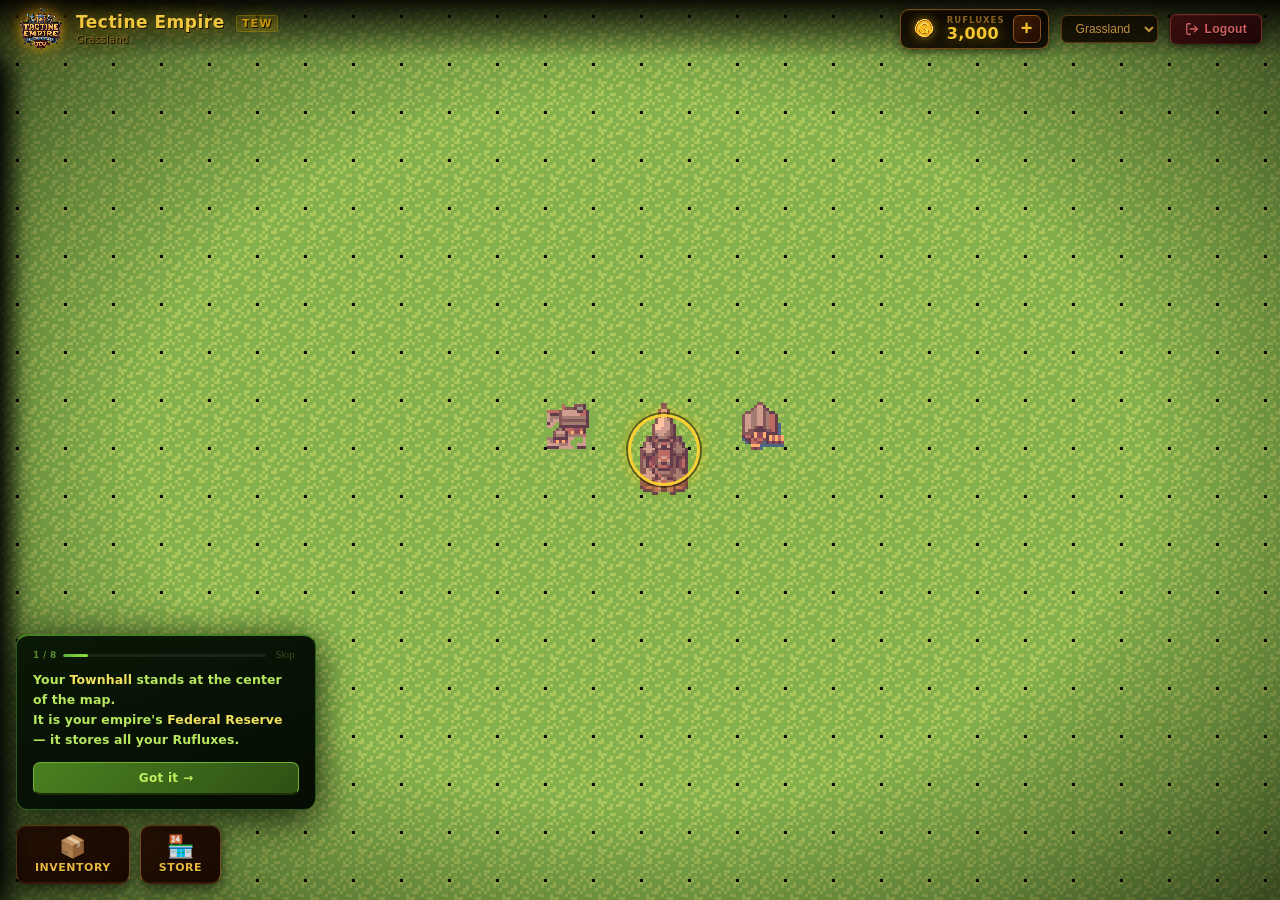
==== game.html @ b2079665 "added logi to game like tutorial" ====
<!DOCTYPE html>
<html lang="en">
<head>
  <meta charset="UTF-8">
  <meta name="viewport" content="width=device-width, initial-scale=1.0">
  <title>Tectine Empire</title>
  <link rel="icon" type="image/png" href="Assets/Logo.png">
  <link rel="stylesheet" href="src/style.css">
  <!-- Auth is enforced server-side. If this page loaded, the user is authenticated. -->
</head>
<body>

  <canvas id="world"></canvas>
  <div id="vignette"></div>

  <!-- Top HUD -->
  <div id="hud-top">
    <img src="Assets/Logo.png" class="hud-logo" alt="TEW">
    <div class="empire-name">
      Tectine Empire <span class="empire-abbr">TEW</span>
      <small id="biome-label">Grassland</small>
    </div>
    <div class="hud-space"></div>

    <!-- Ruflux currency widget -->
    <div class="ruflux-hud">
      <img src="Assets/coins/gold-coin.png" class="ruflux-hud-icon" alt="Ruflux">
      <div class="ruflux-hud-info">
        <span class="ruflux-hud-label">Rufluxes</span>
        <span id="ruflux-count" class="ruflux-hud-amount">0</span>
      </div>
      <button id="btn-ruflux-add" class="ruflux-add-btn" title="Get more Rufluxes">+</button>
    </div>

    <select id="biome-sel" class="biome-sel">
      <option value="normal">Grassland</option>
      <option value="snow">Snow</option>
    </select>
    <button id="btn-logout" class="hud-logout-btn" title="Logout">
      <svg viewBox="0 0 24 24" width="14" height="14" fill="none" stroke="currentColor" stroke-width="2.2" stroke-linecap="round" stroke-linejoin="round"><path d="M9 21H5a2 2 0 0 1-2-2V5a2 2 0 0 1 2-2h4"/><polyline points="16 17 21 12 16 7"/><line x1="21" y1="12" x2="9" y2="12"/></svg>
      Logout
    </button>
  </div>

  <!-- Store panel (left side) -->
  <div id="store-overlay" class="store-overlay"></div>
  <div id="store-panel" class="store-panel">
    <div class="store-header">
      <span class="store-title">🏪 Store</span>
      <div class="store-balance">
        <img src="Assets/coins/gold-coin.png" class="store-hdr-coin" alt="RF">
        <span id="store-rf-count">0</span>
        <span class="store-rf-label">RF</span>
      </div>
      <button id="store-close" class="store-close-btn" title="Close">✕</button>
    </div>
    <div class="store-cats">
      <button class="store-cat active" data-cat="buildings">Buildings</button>
      <button class="store-cat" data-cat="walls">Walls</button>
    </div>
    <div id="store-grid" class="store-grid"></div>
    <div id="store-info" class="store-info"></div>
  </div>

  <!-- ── Inventory panel — no overlay, map stays interactive ── -->
  <div id="inv-panel" class="inv-panel">

    <!-- Header -->
    <div class="inv-header">
      <div class="inv-header-left">
        <div class="inv-title-icon">⚔</div>
        <div>
          <div class="inv-title">Inventory</div>
          <div class="inv-subtitle">Your collected items</div>
        </div>
      </div>
      <div class="inv-count-pill">
        <span id="inv-item-count">0</span>
        <span class="inv-count-label">owned</span>
      </div>
      <button id="inv-close" class="inv-close-btn" title="Close">✕</button>
    </div>

    <!-- Category tabs -->
    <div class="inv-tabs">
      <button class="inv-cat active" data-cat="buildings">
        <span class="inv-tab-icon">🏰</span>
        <span>Buildings</span>
      </button>
      <button class="inv-cat" data-cat="walls">
        <span class="inv-tab-icon">🧱</span>
        <span>Walls</span>
      </button>
      <button class="inv-cat" data-cat="units">
        <span class="inv-tab-icon">⚔️</span>
        <span>Units</span>
      </button>
      <button class="inv-cat" data-cat="water">
        <span class="inv-tab-icon">💧</span>
        <span>Water</span>
      </button>
    </div>

    <!-- How-to hint -->
    <div class="inv-hint">
      <div class="inv-hint-row">🖱 <b>Click</b> item to arm it</div>
      <div class="inv-hint-row">🗺 <b>Click / drag</b> on map to place</div>
      <div class="inv-hint-row">↩ <b>Double-click</b> placed item to reclaim</div>
    </div>

    <!-- Item grid -->
    <div id="inv-grid" class="inv-grid"></div>
  </div>

  <!-- ── Quantity picker modal ── -->
  <div id="qty-overlay" class="modal-overlay"></div>
  <div id="qty-modal" class="qty-modal">

    <!-- Top: sprite + item info -->
    <div class="qty-top">
      <div class="qty-sprite-wrap">
        <div id="qty-preview" class="qty-preview"></div>
      </div>
      <div class="qty-info">
        <div class="qty-item-label">Purchasing</div>
        <div id="qty-item-name" class="qty-item-name"></div>
        <div class="qty-unit-price">
          <img src="Assets/coins/gold-coin.png" class="qty-coin-sm" alt="RF">
          <span id="qty-price-per"></span>
          <span class="qty-rf-dim">RF each</span>
        </div>
      </div>
    </div>

    <div class="qty-divider"></div>

    <!-- Quantity selector -->
    <div class="qty-section-label">Quantity</div>
    <div class="qty-stepper">
      <button id="qty-dec" class="qty-step-btn">−</button>
      <input id="qty-input" type="number" class="qty-input" value="1" min="1">
      <button id="qty-inc" class="qty-step-btn">+</button>
    </div>

    <!-- Total cost -->
    <div class="qty-total-card">
      <span class="qty-total-label">Total Cost</span>
      <div class="qty-total-amount">
        <img src="Assets/coins/gold-coin.png" class="qty-coin-lg" alt="RF">
        <strong id="qty-total">0</strong>
        <span class="qty-rf-dim">RF</span>
      </div>
      <div id="qty-balance-note" class="qty-balance-note"></div>
    </div>

    <!-- Buttons -->
    <div class="qty-btns">
      <button id="qty-cancel" class="qty-btn-cancel">✕ Cancel</button>
      <button id="qty-confirm" class="qty-btn-confirm">
        <img src="Assets/coins/gold-coin.png" class="qty-coin-sm" alt="RF">
        Buy Now
      </button>
    </div>
  </div>

  <!-- ── Logout confirmation modal ── -->
  <div id="logout-overlay" class="modal-overlay"></div>
  <div id="logout-modal" class="logout-modal">
    <div class="logout-icon">⏻</div>
    <h2 class="logout-title">Leave Your Empire?</h2>
    <p class="logout-desc">Your progress has been saved. You can return any time.</p>
    <div class="logout-btns">
      <button id="logout-cancel" class="logout-btn-stay">Stay</button>
      <button id="logout-confirm" class="logout-btn-leave">Log Out</button>
    </div>
    <div class="logout-danger-zone">
      <button id="btn-delete-account" class="logout-delete-link">⚠ Delete Account</button>
    </div>
  </div>

  <!-- Delete account confirmation modal -->
  <div id="delete-overlay" class="modal-overlay"></div>
  <div id="delete-modal" class="delete-modal">
    <div class="delete-warn-icon">⚠</div>
    <h2 class="delete-title">Destroy Your Empire?</h2>
    <p class="delete-desc">This will permanently delete your account — all progress, Rufluxes, buildings and units will be lost forever. This cannot be undone.</p>
    <div class="delete-btns">
      <button id="delete-cancel" class="logout-btn-stay">Keep Empire</button>
      <button id="delete-confirm" class="delete-btn-destroy">Destroy Everything</button>
    </div>
  </div>

  <!-- Edit panel -->
  <div id="edit-panel">
    <div id="edit-help">
      <span class="help-tip">🖱 <b>Click</b> to place</span>
      <span class="help-sep">·</span>
      <span class="help-tip">✋ <b>Drag</b> placed item to move</span>
      <span class="help-sep">·</span>
      <span class="help-tip">✕ <b>Drag off-map</b> to delete</span>
      <span class="help-sep">·</span>
      <span class="help-tip">🗑 <b>Double-click</b> placed item to remove</span>
      <span class="help-sep">·</span>
      <span class="help-tip">⚓ Ship units need Water tiles</span>
    </div>
    <div id="tile-strip"></div>
    <div id="strip-info"></div>
    <div id="cat-bar">
      <button class="cat active" data-cat="objects">Objects</button>
      <button class="cat"        data-cat="units">Units</button>
      <div class="cat-space"></div>
    </div>
  </div>

  <!-- Bottom action buttons -->
  <div id="bottom-actions">
    <button class="action-btn" id="btn-inventory">
      <span class="action-icon">📦</span>
      <span class="action-label">Inventory</span>
    </button>
    <button class="action-btn" id="btn-store">
      <span class="action-icon">🏪</span>
      <span class="action-label">Store</span>
    </button>
  </div>

  <!-- Selected tile preview -->
  <div id="sel-preview">
    <canvas id="prev-cvs" width="58" height="58"></canvas>
    <span id="prev-name">Nothing selected</span>
  </div>

  <!-- Floating map tooltip -->
  <div id="map-tooltip"></div>

  <!-- Biome loading overlay -->
  <div id="loading-overlay">
    <div class="loading-inner">
      <div class="loading-spinner"></div>
      <div class="loading-text">Loading…</div>
    </div>
  </div>

  <!-- Entity info panel -->
  <div id="entity-panel" class="entity-panel">
    <div class="ep-preview-wrap">
      <canvas id="ep-canvas" width="96" height="96"></canvas>
    </div>
    <div id="ep-name"  class="ep-name">—</div>
    <div id="ep-type"  class="ep-type">—</div>
    <div id="ep-level" class="ep-level"></div>
    <div id="ep-capacity" class="ep-capacity" style="display:none">
      <span class="ep-cap-icon">👥</span>
      <span id="ep-cap-value">Capacity: 5 units</span>
    </div>
    <div id="ep-speed" class="ep-speed" style="display:none">
      <span class="ep-speed-icon">⚡</span>
      <span id="ep-speed-value">Work Speed +10%</span>
    </div>
    <div id="ep-production" class="ep-production" style="display:none">
      <span class="ep-prod-icon">🌾</span>
      <span id="ep-prod-value">Production +10%</span>
    </div>
    <button id="ep-upgrade" class="ep-upgrade-btn" style="display:none">⬆ Upgrade</button>
    <button id="ep-sell-unit" class="ep-sell-unit-btn" style="display:none">💰 Sell Unit</button>
    <button id="ep-recruit" class="ep-recruit-btn" style="display:none">⚔ Recruit Units</button>
    <div id="ep-residents" class="ep-residents" style="display:none">
      <div class="ep-res-header">
        <span class="ep-res-title">👥 House Residents</span>
        <span class="ep-res-hint">Sell to free capacity</span>
      </div>
      <div id="ep-residents-list" class="ep-res-list"></div>
    </div>
    <div class="ep-stats-placeholder">— stats coming soon —</div>
  </div>

  <!-- Unit Recruitment Panel (opened via Family House) -->
  <div id="recruit-overlay" class="store-overlay"></div>
  <div id="recruit-panel" class="recruit-panel">
    <div class="recruit-header">
      <div class="recruit-header-left">
        <span class="recruit-icon">🏠</span>
        <div>
          <div class="recruit-title">Recruit Units</div>
          <div class="recruit-sub">Train warriors from your Family House</div>
        </div>
      </div>
      <div class="store-balance">
        <img src="Assets/coins/gold-coin.png" class="store-hdr-coin" alt="RF">
        <span id="recruit-rf-count">0</span>
        <span class="store-rf-label">RF</span>
      </div>
      <button id="recruit-close" class="store-close-btn" title="Close">✕</button>
    </div>
    <div class="recruit-cap-bar">
      <span class="recruit-cap-label">🏠 House capacity</span>
      <span id="recruit-cap-status" class="recruit-cap-status">0/5</span>
    </div>
    <div id="recruit-grid" class="store-grid"></div>
    <div id="recruit-info" class="store-info"></div>
  </div>

  <!-- Ruflux shop overlay -->
  <div id="ruflux-overlay" class="ruflux-overlay">
    <div class="ruflux-modal">

      <div class="ruflux-modal-header">
        <img src="Assets/coins/golden-cup.png" class="modal-header-icon" alt="">
        <div class="modal-header-text">
          <div class="modal-title">Ruflux Treasury</div>
          <div class="modal-subtitle">Power your empire — Rufluxes never expire</div>
        </div>
        <button id="ruflux-close" class="ruflux-close-btn" title="Close">✕</button>
      </div>

      <div class="modal-balance-bar">
        <img src="Assets/coins/gold-coin.png" class="balance-icon" alt="">
        <span>Your Balance</span>
        <strong id="ruflux-modal-count">0</strong>
        <span>Rufluxes</span>
        <span id="ruflux-modal-value" class="balance-usd">≈ $0.00</span>
        <span class="balance-deco"><img src="Assets/coins/cup-and-coins.png" alt=""></span>
      </div>

      <div class="ruflux-rate-bar">
        <img src="Assets/coins/gold-coin.png" class="rate-icon" alt="">
        <span class="rate-label">Exchange Rate</span>
        <span id="rate-pill-1" class="rate-pill">1,000 Rufluxes = <strong>$1.00</strong></span>
        <span class="rate-sep">·</span>
        <span id="rate-pill-2" class="rate-pill">$1.00 = <strong>1,000 Rufluxes</strong></span>
        <span class="rate-note">Redeem for gift cards &amp; rewards · 1&nbsp;RF&nbsp;=&nbsp;$0.001</span>
      </div>

      <div id="ruflux-packages" class="ruflux-packages"></div>

      <!-- Market chart -->
      <div class="market-section">
        <div class="market-header">
          <div class="market-header-left">
            <span class="market-title">📈 Ruflux Market Rate</span>
            <span id="market-current-rate" class="market-current-rate">1 RF = $0.0010 USD</span>
          </div>
          <div class="market-header-right">
            <span id="market-trend" class="market-trend-val">— (7d)</span>
            <span id="market-source" class="market-source">Loading…</span>
          </div>
        </div>
        <canvas id="rf-market-chart" width="780" height="160" class="market-canvas"></canvas>
        <div class="market-legend">
          <span class="legend-dot dot-line"></span><span>RF/USD value</span>
          <span class="legend-dot dot-base"></span><span>$0.001 baseline</span>
          <span class="market-note">When dollar weakens → your RF is worth more · Updated daily via ECB</span>
        </div>
      </div>

      <!-- Investment model -->
      <div class="invest-section">
        <div class="invest-title">⚖ How Rufluxes Work</div>
        <div class="invest-cards">
          <div class="invest-card">
            <div class="invest-icon">💰</div>
            <div class="invest-card-title">You Invest</div>
            <div class="invest-card-body">Buy Rufluxes with real dollars. Your purchase funds the empire's treasury pool.</div>
          </div>
          <div class="invest-arrow">→</div>
          <div class="invest-card">
            <div class="invest-icon">🏦</div>
            <div class="invest-card-title">Empire Works It</div>
            <div class="invest-card-body">The game deploys pooled funds as short-term working capital. Your dollars act as collateral.</div>
          </div>
          <div class="invest-arrow">→</div>
          <div class="invest-card">
            <div class="invest-icon">📊</div>
            <div class="invest-card-title">RF Appreciates</div>
            <div class="invest-card-body">When the dollar weakens your Rufluxes become worth more — rewarding early stakeholders.</div>
          </div>
          <div class="invest-arrow">→</div>
          <div class="invest-card">
            <div class="invest-icon">🎁</div>
            <div class="invest-card-title">Both Profit</div>
            <div class="invest-card-body">Empire earns on yield &amp; spread. You earn on RF appreciation. Redeem anytime.</div>
          </div>
        </div>
      </div>

      <div class="ruflux-modal-footer">
        <img src="Assets/coins/cup-and-coins.png" class="footer-deco" alt="">
        <span>All purchases are instant · Rufluxes never expire · Support the empire</span>
        <img src="Assets/coins/cup-and-coins.png" class="footer-deco footer-deco-flip" alt="">
      </div>

    </div>
  </div>

  <!-- Tutorial map pointer — tracks a world tile each frame -->
  <div id="tut-map-pointer" class="tut-map-pointer" style="display:none"></div>

  <!-- Step-by-step Tutorial Guide Card -->
  <div id="tut-guide" class="tut-guide">
    <div class="tut-top-row">
      <span id="tut-step-label" class="tut-step-label">1 / 6</span>
      <div class="tut-progress-bar"><div id="tut-progress-fill" class="tut-progress-fill"></div></div>
      <button id="tut-skip" class="tut-skip-btn">Skip</button>
    </div>
    <div id="tut-arrow" class="tut-arrow">↑</div>
    <div id="tut-action" class="tut-action"></div>
    <button id="tut-next" class="tut-next-btn">Next →</button>
  </div>

  <!-- Unit Info Panel (shown when a recruit card is clicked) -->
  <div id="unit-info-panel" class="unit-info-panel">
    <button id="uip-close" class="uip-close-btn" title="Close">✕</button>
    <canvas id="uip-canvas" width="80" height="80" class="uip-canvas"></canvas>
    <div id="uip-name"     class="uip-name"></div>
    <div id="uip-category" class="uip-category"></div>
    <div class="uip-badges">
      <span id="uip-range-badge" class="uip-badge"></span>
      <span id="uip-cap-badge"   class="uip-badge uip-cap-badge"></span>
    </div>
    <div id="uip-stats" class="uip-stats">
      <div class="uip-stat-row"><span class="uip-stat-lbl">⚔ ATK</span><div class="uip-bar-wrap"><div id="uip-atk-bar" class="uip-bar uip-bar-atk"></div></div><span id="uip-atk-val" class="uip-stat-val"></span></div>
      <div class="uip-stat-row"><span class="uip-stat-lbl">🛡 DEF</span><div class="uip-bar-wrap"><div id="uip-def-bar" class="uip-bar uip-bar-def"></div></div><span id="uip-def-val" class="uip-stat-val"></span></div>
      <div class="uip-stat-row"><span class="uip-stat-lbl">💨 SPD</span><div class="uip-bar-wrap"><div id="uip-spd-bar" class="uip-bar uip-bar-spd"></div></div><span id="uip-spd-val" class="uip-stat-val"></span></div>
      <div class="uip-stat-row"><span class="uip-stat-lbl">✨ SP.ATK</span><div class="uip-bar-wrap"><div id="uip-satk-bar" class="uip-bar uip-bar-satk"></div></div><span id="uip-satk-val" class="uip-stat-val"></span></div>
      <div class="uip-stat-row"><span class="uip-stat-lbl">💎 SP.DEF</span><div class="uip-bar-wrap"><div id="uip-sdef-bar" class="uip-bar uip-bar-sdef"></div></div><span id="uip-sdef-val" class="uip-stat-val"></span></div>
    </div>
    <button id="uip-buy-btn" class="uip-buy-btn"></button>
  </div>

  <script type="module" src="src/main.js?v=24"></script>

  <script type="module">
    import { auth, economy, worldApi } from './src/api.js';
    import { getRuflux } from './src/ruflux.js';

    // ── Styled logout modal ──────────────────────────────────────────
    const logoutModal   = document.getElementById('logout-modal');
    const logoutOverlay = document.getElementById('logout-overlay');

    function openLogout() {
      logoutModal.classList.add('open');
      logoutOverlay.classList.add('open');
    }
    function closeLogout() {
      logoutModal.classList.remove('open');
      logoutOverlay.classList.remove('open');
    }

    document.getElementById('btn-logout').addEventListener('click', openLogout);
    document.getElementById('logout-cancel').addEventListener('click', closeLogout);
    logoutOverlay.addEventListener('click', closeLogout);
    document.getElementById('logout-confirm').addEventListener('click', async () => {
      document.getElementById('logout-confirm').textContent = 'Leaving…';
      document.getElementById('logout-confirm').disabled = true;
      await auth.logout();
    });

    // ── Delete account modal ──────────────────────────────────────
    const deleteModal   = document.getElementById('delete-modal');
    const deleteOverlay = document.getElementById('delete-overlay');

    document.getElementById('btn-delete-account').addEventListener('click', () => {
      // Close logout modal first
      logoutModal.classList.remove('open');
      logoutOverlay.classList.remove('open');
      deleteModal.classList.add('open');
      deleteOverlay.classList.add('open');
    });
    document.getElementById('delete-cancel').addEventListener('click', () => {
      deleteModal.classList.remove('open');
      deleteOverlay.classList.remove('open');
    });
    deleteOverlay.addEventListener('click', () => {
      deleteModal.classList.remove('open');
      deleteOverlay.classList.remove('open');
    });
    document.getElementById('delete-confirm').addEventListener('click', async () => {
      const btn = document.getElementById('delete-confirm');
      btn.textContent = 'Deleting…';
      btn.disabled = true;
      try { await fetch('/api/auth/delete', { method: 'DELETE', credentials: 'include' }); } catch (_) {}
      localStorage.clear();
      window.location.href = '/';
    });

    // Auto-save world state to server every 60 seconds
    const WORLD_KEY = 'seWorld_v4';
    setInterval(async () => {
      try {
        const raw = localStorage.getItem(WORLD_KEY);
        if (!raw) return;
        const biome = document.getElementById('biome-sel')?.value ?? 'normal';
        await worldApi.save(JSON.parse(raw), biome);
      } catch (_) {}
    }, 60_000);

    // Sync RF balance to server every 30 seconds
    setInterval(async () => {
      try {
        await economy.setBalance(getRuflux());
      } catch (_) {}
    }, 30_000);

    // On load: pull server balance and world state if available
    (async () => {
      try {
        const [balData, worldData] = await Promise.all([economy.getBalance(), worldApi.load()]);
        // Use server balance if higher (prevents loss on multi-device)
        const { addRuflux, getRuflux } = await import('./src/ruflux.js');
        if (balData.ruflux_balance > getRuflux()) {
          const diff = balData.ruflux_balance - getRuflux();
          addRuflux(diff);
        }
        // Restore server world state if local is empty
        if (worldData.world_data && !localStorage.getItem(WORLD_KEY)) {
          localStorage.setItem(WORLD_KEY, JSON.stringify(worldData.world_data));
          location.reload(); // reload to render restored world
        }
      } catch (_) {}
    })();
  </script>

</body>
</html>
---- src/style.css ----
/* ── Reset ─────────────────────────────────────────────────────────── */
*, *::before, *::after { margin:0; padding:0; box-sizing:border-box; }

body {
  background: #0a0500;
  overflow: hidden;
  font-family: 'Segoe UI', system-ui, sans-serif;
  user-select: none;
}

/* ── Game canvas ────────────────────────────────────────────────────── */
#world {
  position: fixed;
  inset: 0;
  display: block;
  cursor: grab;
}

/* ── Cinematic vignette ─────────────────────────────────────────────── */
#vignette {
  position: fixed;
  inset: 0;
  pointer-events: none;
  background: radial-gradient(ellipse at center,
    transparent 55%,
    rgba(0,0,0,.28) 78%,
    rgba(0,0,0,.60) 100%
  );
  z-index: 10;
}

/* ── Top HUD ────────────────────────────────────────────────────────── */
#hud-top {
  position: fixed;
  top: 0; left: 0; right: 0;
  height: 58px;
  display: flex;
  align-items: center;
  padding: 0 18px;
  gap: 12px;
  background: linear-gradient(to bottom, rgba(4,2,0,.92) 0%, transparent 100%);
  pointer-events: none;
  z-index: 20;
}
#hud-top > * { pointer-events: auto; }

.hud-logo {
  height: 46px;
  width: auto;
  image-rendering: pixelated;
  flex-shrink: 0;
  filter: drop-shadow(0 0 6px rgba(240,180,0,.7)) drop-shadow(0 0 14px rgba(200,120,0,.45));
}

.empire-name {
  font-size: 17px;
  font-weight: 800;
  color: #f0c840;
  text-shadow: 0 0 16px rgba(240,180,0,.65), 1px 1px 0 #000;
  letter-spacing: .5px;
  line-height: 1.2;
}
.empire-abbr {
  font-size: 11px;
  font-weight: 700;
  color: #c8980a;
  background: rgba(240,180,0,.12);
  border: 1px solid rgba(240,180,0,.25);
  border-radius: 3px;
  padding: 1px 5px;
  margin-left: 5px;
  letter-spacing: 1px;
  vertical-align: middle;
}
.empire-name small {
  display: block;
  font-size: 10px;
  font-weight: 400;
  color: #8a6820;
  margin-top: 1px;
  letter-spacing: .3px;
}

.hud-space { flex: 1; }

select.biome-sel {
  background: rgba(15,8,0,.85);
  color: #c09040;
  border: 1px solid #5a3610;
  padding: 5px 10px;
  border-radius: 6px;
  font-size: 12px;
  cursor: pointer;
  outline: none;
}
select.biome-sel:focus { border-color: #c08030; }

/* ── HUD buttons ────────────────────────────────────────────────────── */
.hud-btn {
  background: linear-gradient(135deg, #2e1406, #1c0a02);
  color: #e8b840;
  border: 1px solid #6a3e10;
  border-bottom-color: #3a1e06;
  padding: 7px 18px;
  border-radius: 6px;
  font-size: 12px;
  font-weight: 700;
  cursor: pointer;
  letter-spacing: .4px;
  text-shadow: 0 1px 0 #000;
  box-shadow: 0 2px 6px rgba(0,0,0,.5), inset 0 1px 0 rgba(255,200,0,.1);
  transition: all .12s;
}
.hud-btn:hover {
  border-color: #c08030;
  color: #ffe060;
  box-shadow: 0 0 12px rgba(200,120,0,.35), 0 2px 6px rgba(0,0,0,.5);
}
.hud-btn.done {
  background: linear-gradient(135deg, #0e3a08, #071e04);
  border-color: #3a8020;
  color: #70d050;
}
.hud-btn.done:hover { box-shadow: 0 0 12px rgba(60,160,0,.35); }

.hud-logout-btn {
  display: flex;
  align-items: center;
  gap: 6px;
  background: linear-gradient(135deg, #3a0e0e, #1e0606);
  color: #d06060;
  border: 1px solid #7a2828;
  border-bottom-color: #3a1010;
  padding: 7px 14px;
  border-radius: 6px;
  font-size: 12px;
  font-weight: 700;
  cursor: pointer;
  letter-spacing: .3px;
  text-shadow: 0 1px 0 #000;
  box-shadow: 0 2px 6px rgba(0,0,0,.5), inset 0 1px 0 rgba(255,100,100,.08);
  transition: all .14s;
  white-space: nowrap;
}
.hud-logout-btn:hover {
  background: linear-gradient(135deg, #5a1414, #2e0a0a);
  border-color: #c04040;
  color: #ff8080;
  box-shadow: 0 0 14px rgba(200,50,50,.35), 0 2px 6px rgba(0,0,0,.5);
}
.hud-logout-btn svg { flex-shrink: 0; }

/* ── Edit panel ─────────────────────────────────────────────────────── */
#edit-panel {
  position: fixed;
  bottom: 0; left: 0; right: 0;
  z-index: 20;
  display: none;
  flex-direction: column;
  background: linear-gradient(to top, rgba(5,2,0,.98), rgba(10,5,0,.92));
  border-top: 1px solid #6a4010;
  box-shadow: 0 -8px 32px rgba(0,0,0,.80);
}
#edit-panel.open { display: flex; }

/* ── On-map hover tooltip ───────────────────────────────────────────── */
#map-tooltip {
  position: fixed;
  display: none;
  pointer-events: none;
  z-index: 30;
  background: rgba(6,3,0,.92);
  border: 1px solid #7a4e1a;
  border-radius: 5px;
  padding: 4px 10px;
  font-size: 12px;
  font-weight: 700;
  color: #f0c840;
  text-shadow: 0 1px 0 #000;
  white-space: nowrap;
  box-shadow: 0 3px 12px rgba(0,0,0,.65);
  letter-spacing: .3px;
}

/* ── Bottom action buttons (Inventory / Store) ──────────────────────── */
#bottom-actions {
  position: fixed;
  bottom: 16px;
  left: 16px;
  display: flex;
  gap: 10px;
  z-index: 18;
  pointer-events: auto;
}

.action-btn {
  display: flex;
  flex-direction: column;
  align-items: center;
  gap: 3px;
  background: linear-gradient(160deg, #2a1206 0%, #160902 100%);
  color: #e8b840;
  border: 1px solid #7a4e1a;
  border-bottom: 2px solid #3a1a06;
  padding: 10px 18px 8px;
  border-radius: 10px;
  font-family: inherit;
  cursor: pointer;
  text-shadow: 0 1px 0 #000;
  box-shadow: 0 4px 14px rgba(0,0,0,.65), inset 0 1px 0 rgba(255,200,0,.08);
  transition: all .13s ease;
  user-select: none;
  min-width: 80px;
}
.action-btn:hover {
  border-color: #c08030;
  border-bottom-color: #8a5010;
  color: #ffe060;
  box-shadow: 0 0 18px rgba(220,140,0,.30), 0 4px 14px rgba(0,0,0,.65);
  transform: translateY(-1px);
}
.action-btn:active {
  transform: translateY(1px);
  box-shadow: 0 2px 8px rgba(0,0,0,.65);
}
.action-icon {
  font-size: 22px;
  line-height: 1;
}
.action-label {
  font-size: 11px;
  font-weight: 700;
  letter-spacing: .5px;
  text-transform: uppercase;
}

/* ── Edit help tips bar ─────────────────────────────────────────────── */
#edit-help {
  display: flex;
  flex-wrap: wrap;
  align-items: center;
  gap: 4px 0;
  padding: 6px 14px 5px;
  background: rgba(30,12,0,.6);
  border-bottom: 1px solid rgba(120,70,0,.25);
  flex-shrink: 0;
}
.help-tip {
  font-size: 10.5px;
  color: #a07840;
  white-space: nowrap;
  padding: 0 6px;
}
.help-tip b { color: #d0a050; font-weight: 700; }
.help-sep {
  color: rgba(150,90,20,.4);
  font-size: 12px;
  padding: 0 2px;
}

/* ── Tile grid (wraps into multiple rows) ───────────────────────────── */
#tile-strip {
  display: flex;
  flex-wrap: wrap;
  align-content: flex-start;
  gap: 7px;
  padding: 12px 16px 6px;
  height: 230px;
  overflow-y: auto;
  overflow-x: hidden;
  scrollbar-width: thin;
  scrollbar-color: #6a3a14 transparent;
}
#tile-strip::-webkit-scrollbar       { width: 6px; }
#tile-strip::-webkit-scrollbar-thumb { background: #6a3a14; border-radius: 4px; }

/* Section headers inside the strip */
.strip-section-lbl {
  width: 100%;
  font-size: 9.5px;
  font-weight: 800;
  color: #a06828;
  text-transform: uppercase;
  letter-spacing: 2.5px;
  padding: 8px 2px 4px;
  border-bottom: 1px solid rgba(180,100,0,.3);
  margin-bottom: 5px;
  flex-shrink: 0;
}
.strip-section-lbl:first-child { padding-top: 2px; }

/* Individual tile cards */
.strip-card {
  flex-shrink: 0;
  width: 72px;
  height: 72px;
  border: 2px solid #3e2008;
  border-radius: 7px;
  cursor: pointer;
  overflow: hidden;
  transition: border-color .12s, transform .12s, box-shadow .12s;
  position: relative;
  box-shadow: 0 2px 6px rgba(0,0,0,.45);
}
.strip-card:hover {
  border-color: #d09040;
  transform: scale(1.1);
  z-index: 1;
  box-shadow: 0 4px 14px rgba(0,0,0,.7), 0 0 8px rgba(200,130,0,.25);
}
.strip-card.sel {
  border-color: #f5c830;
  box-shadow: 0 0 16px rgba(240,180,0,.65), 0 2px 8px rgba(0,0,0,.5);
}
.strip-card canvas {
  display: block;
  width: 100%;
  height: 100%;
  image-rendering: pixelated;
}

/* ── Strip info bar (shows hovered / selected tile name) ────────────── */
#strip-info {
  height: 26px;
  display: flex;
  align-items: center;
  padding: 0 16px;
  font-size: 11.5px;
  color: #c09048;
  font-style: italic;
  letter-spacing: .4px;
  border-top: 1px solid rgba(120,70,0,.22);
  min-height: 26px;
  flex-shrink: 0;
  background: rgba(8,4,0,.4);
}

/* ── Category + done bar ────────────────────────────────────────────── */
#cat-bar {
  display: flex;
  align-items: center;
  gap: 10px;
  padding: 8px 16px 12px;
  border-top: 1px solid rgba(120,70,0,.28);
}
.cat {
  background: rgba(22,10,2,.85);
  color: #8a5828;
  border: 1px solid #3e2008;
  padding: 6px 22px;
  border-radius: 6px;
  font-size: 11.5px;
  font-weight: 700;
  cursor: pointer;
  letter-spacing: .4px;
  transition: all .12s;
  box-shadow: 0 2px 6px rgba(0,0,0,.35);
}
.cat:hover  { border-color: #9a5820; color: #d0a048; }
.cat.active {
  background: linear-gradient(135deg, rgba(80,38,4,.95), rgba(50,22,2,.95));
  border-color: #d09030;
  color: #f5c840;
  box-shadow: 0 0 10px rgba(200,130,0,.2), 0 2px 6px rgba(0,0,0,.4);
}

.cat-space { flex: 1; }

/* ── Selected tile preview (top-right in edit mode) ─────────────────── */
#sel-preview {
  position: fixed;
  top: 62px;
  right: 16px;
  background: rgba(8,4,0,.94);
  border: 1px solid #6a4010;
  border-radius: 8px;
  padding: 10px;
  display: none;
  flex-direction: column;
  align-items: center;
  gap: 5px;
  z-index: 21;
  box-shadow: 0 4px 20px rgba(0,0,0,.65);
  min-width: 80px;
}
#sel-preview canvas {
  image-rendering: pixelated;
  border: 1px solid #2e1608;
  border-radius: 3px;
}
#prev-name {
  font-size: 10px;
  color: #9a6830;
  text-align: center;
  max-width: 90px;
  word-break: break-word;
  line-height: 1.3;
}

/* ── Upgrade burst overlay (CSS-animated div spawned per tile) ──────── */
@keyframes upgrade-burst {
  0%   { opacity: 1;   transform: scale(0.6);  border-width: 5px; }
  40%  { opacity: 0.9; transform: scale(1.15); border-width: 4px; }
  100% { opacity: 0;   transform: scale(2.8);  border-width: 1px; }
}
@keyframes upgrade-flash {
  0%   { opacity: 0.85; }
  60%  { opacity: 0.5;  }
  100% { opacity: 0;    }
}
.upgrade-burst {
  position: fixed;
  width: 48px;
  height: 48px;
  border: 5px solid #f5c020;
  border-radius: 50%;
  background: rgba(255, 220, 40, 0.35);
  pointer-events: none;
  z-index: 600;
  animation: upgrade-burst 0.55s cubic-bezier(.2,.8,.4,1) forwards;
}
.upgrade-burst::after {
  content: '';
  position: absolute;
  inset: -6px;
  border-radius: 50%;
  background: radial-gradient(circle, rgba(255,230,80,.6) 0%, transparent 70%);
  animation: upgrade-flash 0.55s ease-out forwards;
}

/* ── Biome loading overlay ──────────────────────────────────────────── */
#loading-overlay {
  position: fixed;
  inset: 0;
  background: rgba(5, 2, 0, 0.82);
  display: flex;
  align-items: center;
  justify-content: center;
  z-index: 400;
  pointer-events: all;
  opacity: 0;
  visibility: hidden;
  transition: opacity 0.18s ease, visibility 0.18s;
}
#loading-overlay.visible {
  opacity: 1;
  visibility: visible;
}
.loading-inner {
  display: flex;
  flex-direction: column;
  align-items: center;
  gap: 18px;
}
.loading-spinner {
  width: 42px;
  height: 42px;
  border: 3px solid rgba(240, 180, 0, 0.18);
  border-top-color: #f0c840;
  border-radius: 50%;
  animation: lspin 0.75s linear infinite;
}
@keyframes lspin {
  to { transform: rotate(360deg); }
}
.loading-text {
  color: #d0a030;
  font-size: 13px;
  font-weight: 700;
  letter-spacing: 1.5px;
  text-transform: uppercase;
  text-shadow: 0 1px 3px #000;
}

/* ── Entity info panel (right side) ────────────────────────────────── */
.entity-panel {
  position: fixed;
  right: 16px;
  top: 50%;
  transform: translateY(-50%);
  display: flex;
  flex-direction: column;
  align-items: center;
  gap: 10px;
  width: 170px;
  padding: 20px 14px 16px;
  background: rgba(6, 3, 0, 0.95);
  border: 1px solid #8a5a20;
  border-radius: 12px;
  box-shadow: 0 8px 32px rgba(0,0,0,.85);
  z-index: 200;
  pointer-events: none;
  opacity: 0;
  visibility: hidden;
  transition: opacity 0.15s ease, visibility 0.15s;
}
.entity-panel.visible {
  opacity: 1;
  visibility: visible;
  pointer-events: auto;
}

.ep-preview-wrap {
  border: 2px solid #6a3e10;
  border-radius: 8px;
  overflow: hidden;
  background: #080400;
}
.ep-preview-wrap canvas {
  display: block;
  image-rendering: pixelated;
}

.ep-name {
  font-size: 13px;
  font-weight: 700;
  color: #f0c840;
  text-align: center;
  word-break: break-word;
  line-height: 1.35;
  text-shadow: 0 1px 2px #000;
  width: 100%;
}
.ep-type {
  font-size: 10px;
  color: #8a6030;
  letter-spacing: .4px;
  text-transform: uppercase;
}
.ep-level {
  font-size: 10px;
  font-weight: 800;
  color: #c89030;
  letter-spacing: 1px;
  text-transform: uppercase;
}
.ep-capacity {
  display: flex;
  align-items: center;
  gap: 5px;
  background: rgba(40,100,180,.12);
  border: 1px solid rgba(60,140,220,.2);
  border-radius: 6px;
  padding: 4px 10px;
  width: 100%;
  justify-content: center;
}
.ep-cap-icon { font-size: 12px; }
#ep-cap-value {
  font-size: 10px;
  font-weight: 700;
  color: #80b8e8;
  letter-spacing: .4px;
  text-transform: uppercase;
}

.ep-speed {
  display: flex;
  align-items: center;
  gap: 5px;
  background: rgba(180,120,0,.12);
  border: 1px solid rgba(240,180,0,.22);
  border-radius: 6px;
  padding: 4px 10px;
  width: 100%;
  justify-content: center;
}
.ep-speed-icon { font-size: 12px; }
#ep-speed-value {
  font-size: 10px;
  font-weight: 700;
  color: #f0c840;
  letter-spacing: .4px;
  text-transform: uppercase;
  text-shadow: 0 0 8px rgba(240,180,0,.3);
}

.ep-production {
  display: flex;
  align-items: center;
  gap: 5px;
  background: rgba(40,140,40,.12);
  border: 1px solid rgba(60,180,60,.22);
  border-radius: 6px;
  padding: 4px 10px;
  width: 100%;
  justify-content: center;
}
.ep-prod-icon { font-size: 12px; }
#ep-prod-value {
  font-size: 10px;
  font-weight: 700;
  color: #70d870;
  letter-spacing: .4px;
  text-transform: uppercase;
  text-shadow: 0 0 8px rgba(60,200,60,.3);
}

.ep-upgrade-btn {
  width: 100%;
  padding: 7px 0;
  background: linear-gradient(135deg, #1a4a08, #0e2e04);
  color: #70d050;
  border: 1px solid #3a8020;
  border-bottom: 2px solid #1e4a08;
  border-radius: 7px;
  font-size: 12px;
  font-weight: 700;
  cursor: pointer;
  letter-spacing: .4px;
  text-shadow: 0 1px 0 #000;
  transition: all .12s;
  pointer-events: auto;
}
.ep-upgrade-btn:hover {
  background: linear-gradient(135deg, #285e10, #163a08);
  border-color: #60c030;
  color: #a0f060;
  box-shadow: 0 0 14px rgba(80,200,20,.35);
}
.ep-upgrade-btn:active { transform: translateY(1px); }

/* ── Entity panel — Sell Unit button (shown on unit click) ──────────── */
.ep-sell-unit-btn {
  display: block;
  width: 100%;
  margin-top: 8px;
  padding: 9px 0;
  font-size: 11px;
  font-weight: 800;
  font-family: inherit;
  letter-spacing: .4px;
  cursor: pointer;
  border-radius: 6px;
  background: linear-gradient(135deg, #5a3a08, #3a2405);
  border: 1px solid #c09020;
  border-bottom: 2px solid #1e1204;
  color: #f0d060;
  transition: background .12s, box-shadow .12s;
}
.ep-sell-unit-btn:hover {
  background: linear-gradient(135deg, #8a6010, #5a3e08);
  box-shadow: 0 0 14px rgba(180,130,20,.3);
}

/* ── Entity panel — Residents section (Family House) ─────────────────── */
.ep-residents {
  width: 100%;
  margin-top: 10px;
  border-top: 2px solid rgba(80,160,80,.3);
  padding-top: 8px;
}
.ep-res-header {
  display: flex;
  justify-content: space-between;
  align-items: baseline;
  margin-bottom: 7px;
}
.ep-res-title {
  font-size: 10px;
  font-weight: 800;
  color: #80c050;
  letter-spacing: .4px;
  text-transform: uppercase;
}
.ep-res-hint {
  font-size: 8px;
  color: #4a7a30;
  font-style: italic;
}
.ep-res-list {
  max-height: 130px;
  overflow-y: auto;
  scrollbar-width: thin;
  scrollbar-color: #3a6a20 transparent;
  display: flex;
  flex-direction: column;
  gap: 5px;
}
.ep-res-entry {
  display: flex;
  align-items: center;
  gap: 6px;
  background: rgba(60,120,40,.12);
  border: 1px solid rgba(80,160,50,.25);
  border-radius: 6px;
  padding: 5px 7px;
}
.ep-res-info {
  display: flex;
  flex-direction: column;
  gap: 2px;
  min-width: 0;
  flex: 1;
}
.ep-res-name {
  font-size: 9.5px;
  color: #c0e870;
  font-weight: 700;
  white-space: nowrap;
  overflow: hidden;
  text-overflow: ellipsis;
}
.ep-res-cap {
  font-size: 8.5px;
  color: #5a9aaa;
  font-weight: 600;
}
.ep-res-sell-btn {
  font-size: 9px;
  font-weight: 800;
  font-family: inherit;
  padding: 5px 8px;
  border-radius: 5px;
  cursor: pointer;
  background: linear-gradient(135deg, #5a3a08, #3a2405);
  border: 1px solid #c09020;
  border-bottom: 2px solid #1a1002;
  color: #f0d060;
  white-space: nowrap;
  flex-shrink: 0;
  transition: background .1s, box-shadow .1s;
}
.ep-res-sell-btn:hover {
  background: linear-gradient(135deg, #8a6010, #5a3e08);
  box-shadow: 0 0 8px rgba(180,130,20,.3);
  color: #ffe070;
}
.ep-res-empty {
  font-size: 9.5px;
  color: #3a5a28;
  font-style: italic;
  text-align: center;
  padding: 10px 0 4px;
}

.ep-stats-placeholder {
  font-size: 9px;
  color: #4a3010;
  font-style: italic;
  margin-top: 4px;
}

/* ── Store overlay (dim background) ────────────────────────────────── */
.store-overlay {
  position: fixed;
  inset: 0;
  background: rgba(0,0,0,.45);
  z-index: 90;
  display: none;
  pointer-events: none;
}
.store-overlay.open { display: block; pointer-events: auto; }

/* ── Store panel ────────────────────────────────────────────────────── */
.store-panel {
  position: fixed;
  top: 58px; /* below HUD */
  left: 0;
  bottom: 0;
  width: 300px;
  background: linear-gradient(160deg, #0e0700 0%, #080400 100%);
  border-right: 1px solid #7a4a14;
  box-shadow: 4px 0 24px rgba(0,0,0,.75);
  display: flex;
  flex-direction: column;
  z-index: 95;
  transform: translateX(-100%);
  transition: transform .22s cubic-bezier(.4,0,.2,1);
}
.store-panel.open { transform: translateX(0); }

/* Header */
.store-header {
  display: flex;
  align-items: center;
  gap: 10px;
  padding: 12px 14px 10px;
  border-bottom: 1px solid rgba(180,100,0,.2);
  background: rgba(255,180,0,.03);
  flex-shrink: 0;
}
.store-title {
  font-size: 15px;
  font-weight: 800;
  color: #f5c830;
  letter-spacing: .4px;
  text-shadow: 0 0 14px rgba(240,180,0,.4);
  flex: 1;
}
.store-balance {
  display: flex;
  align-items: center;
  gap: 5px;
  background: rgba(240,180,0,.08);
  border: 1px solid rgba(240,180,0,.2);
  border-radius: 6px;
  padding: 3px 8px;
}
.store-hdr-coin {
  width: 16px; height: 16px;
  image-rendering: pixelated;
}
#store-rf-count {
  font-size: 13px;
  font-weight: 800;
  color: #f5c830;
}
.store-rf-label {
  font-size: 10px;
  color: #9a7030;
  font-weight: 700;
}
.store-close-btn {
  width: 28px; height: 28px;
  background: rgba(100,30,0,.4);
  border: 1px solid #4a2208;
  border-radius: 6px;
  color: #9a6030;
  font-size: 13px;
  cursor: pointer;
  display: flex; align-items: center; justify-content: center;
  transition: all .12s;
  flex-shrink: 0;
}
.store-close-btn:hover { background: rgba(180,60,0,.45); color: #f0a040; border-color: #b06020; }

/* Category tabs */
.store-cats {
  display: flex;
  gap: 0;
  border-bottom: 1px solid rgba(180,100,0,.2);
  flex-shrink: 0;
}
.store-cat {
  flex: 1;
  background: rgba(14,7,0,.8);
  color: #7a5028;
  border: none;
  border-right: 1px solid rgba(180,100,0,.15);
  padding: 8px 0;
  font-size: 11px;
  font-weight: 700;
  cursor: pointer;
  letter-spacing: .3px;
  transition: all .1s;
}
.store-cat:last-child { border-right: none; }
.store-cat:hover  { background: rgba(40,20,4,.9); color: #c09040; }
.store-cat.active {
  background: rgba(70,35,4,.95);
  color: #f5c830;
  border-bottom: 2px solid #d09030;
}

/* Scrollable grid */
.store-grid {
  flex: 1;
  display: flex;
  flex-wrap: wrap;
  align-content: flex-start;
  gap: 8px;
  padding: 12px 10px;
  overflow-y: auto;
  scrollbar-width: thin;
  scrollbar-color: #6a3a14 transparent;
}
.store-grid::-webkit-scrollbar { width: 5px; }
.store-grid::-webkit-scrollbar-thumb { background: #6a3a14; border-radius: 4px; }

.store-section-lbl {
  width: 100%;
  font-size: 9px;
  font-weight: 800;
  color: #9a6028;
  text-transform: uppercase;
  letter-spacing: 2px;
  padding: 6px 2px 3px;
  border-bottom: 1px solid rgba(160,90,0,.2);
  margin-bottom: 2px;
  flex-shrink: 0;
}

/* Individual store cards */
.store-card {
  display: flex;
  flex-direction: column;
  align-items: center;
  gap: 4px;
  background: linear-gradient(160deg, rgba(30,14,2,.95), rgba(16,6,0,.95));
  border: 1px solid #3e2008;
  border-radius: 8px;
  padding: 6px 5px 7px;
  width: 82px;
  transition: border-color .12s, transform .12s, box-shadow .12s;
  cursor: default;
}
.store-card:hover {
  border-color: #c08030;
  transform: translateY(-2px);
  box-shadow: 0 6px 18px rgba(0,0,0,.6), 0 0 10px rgba(200,130,0,.15);
}
.store-card canvas {
  image-rendering: pixelated;
  width: 64px;
  border-radius: 5px;
  border: 1px solid rgba(100,60,0,.3);
}
.store-card-name {
  font-size: 8.5px;
  font-weight: 700;
  color: #c09040;
  text-align: center;
  line-height: 1.25;
  word-break: break-word;
  width: 100%;
}

/* Buy button */
.store-buy-btn {
  display: flex;
  align-items: center;
  justify-content: center;
  gap: 3px;
  width: 100%;
  padding: 4px 0;
  background: linear-gradient(135deg, #3e1806, #200c02);
  color: #f5c830;
  border: 1px solid #7a4818;
  border-bottom: 2px solid #2a1004;
  border-radius: 6px;
  font-size: 10px;
  font-weight: 800;
  cursor: pointer;
  letter-spacing: .2px;
  transition: all .11s;
}
.store-buy-btn:hover {
  background: linear-gradient(135deg, #6e2e0e, #3e1806);
  border-color: #f5c830;
  color: #ffe060;
  box-shadow: 0 0 10px rgba(240,180,0,.25);
}
.store-buy-btn.store-buy-confirmed {
  background: linear-gradient(135deg, #0e3a08, #071e04) !important;
  border-color: #3a8020 !important;
  color: #70d050 !important;
  font-size: 9px;
}
.store-buy-btn.store-buy-broke {
  background: rgba(140,20,20,.4) !important;
  border-color: #802020 !important;
  color: #f05050 !important;
  font-size: 8.5px;
}
.store-coin-icon {
  width: 11px; height: 11px;
  image-rendering: pixelated;
  flex-shrink: 0;
}

/* Info bar */
.store-info {
  height: 24px;
  display: flex;
  align-items: center;
  padding: 0 12px;
  font-size: 10.5px;
  color: #b08040;
  font-style: italic;
  border-top: 1px solid rgba(120,70,0,.18);
  flex-shrink: 0;
  background: rgba(8,4,0,.4);
}

/* ── Ruflux HUD widget ──────────────────────────────────────────────── */
.ruflux-hud {
  display: flex;
  align-items: center;
  gap: 8px;
  background: linear-gradient(135deg, rgba(14,7,0,.88), rgba(8,3,0,.88));
  border: 1px solid #7a4a14;
  border-radius: 9px;
  padding: 5px 7px 5px 10px;
  box-shadow: 0 2px 10px rgba(0,0,0,.55), inset 0 1px 0 rgba(255,200,0,.07);
  flex-shrink: 0;
}
.ruflux-hud-icon {
  width: 28px;
  height: 28px;
  image-rendering: pixelated;
  filter: drop-shadow(0 0 5px rgba(240,180,0,.55));
  flex-shrink: 0;
}
.ruflux-hud-info {
  display: flex;
  flex-direction: column;
  line-height: 1.1;
}
.ruflux-hud-label {
  font-size: 8.5px;
  font-weight: 700;
  color: #8a6020;
  text-transform: uppercase;
  letter-spacing: 1px;
}
.ruflux-hud-amount {
  font-size: 16px;
  font-weight: 800;
  color: #f5c830;
  text-shadow: 0 0 12px rgba(240,180,0,.5), 0 1px 0 #000;
  letter-spacing: .3px;
  min-width: 36px;
}
.ruflux-add-btn {
  width: 28px;
  height: 28px;
  background: linear-gradient(135deg, #3e1a04, #200d02);
  color: #f0c030;
  border: 1px solid #8a5020;
  border-radius: 6px;
  font-size: 20px;
  font-weight: 700;
  cursor: pointer;
  display: flex;
  align-items: center;
  justify-content: center;
  line-height: 1;
  padding: 0 0 2px;
  transition: all .12s;
  box-shadow: 0 1px 4px rgba(0,0,0,.5);
  flex-shrink: 0;
}
.ruflux-add-btn:hover {
  background: linear-gradient(135deg, #6e320a, #3e1804);
  border-color: #f0c030;
  color: #ffe060;
  box-shadow: 0 0 12px rgba(240,180,0,.4);
}

/* ── Ruflux shop overlay ─────────────────────────────────────────────── */
.ruflux-overlay {
  position: fixed;
  inset: 0;
  background: rgba(0,0,0,.78);
  display: none;
  align-items: center;
  justify-content: center;
  z-index: 500;
  backdrop-filter: blur(4px);
}
.ruflux-overlay.open { display: flex; }

.ruflux-modal {
  background: linear-gradient(165deg, #130900 0%, #0a0400 55%, #110700 100%);
  border: 1px solid #9a5e18;
  border-radius: 16px;
  box-shadow:
    0 28px 90px rgba(0,0,0,.92),
    0 0 80px rgba(200,110,0,.1),
    inset 0 1px 0 rgba(255,200,0,.07);
  width: min(860px, 94vw);
  max-height: 90vh;
  overflow-y: auto;
  scrollbar-width: thin;
  scrollbar-color: #6a3a14 transparent;
}
.ruflux-modal::-webkit-scrollbar { width: 5px; }
.ruflux-modal::-webkit-scrollbar-thumb { background: #6a3a14; border-radius: 4px; }

/* Header */
.ruflux-modal-header {
  display: flex;
  align-items: center;
  gap: 16px;
  padding: 24px 26px 20px;
  border-bottom: 1px solid rgba(200,110,0,.18);
  background: rgba(255,180,0,.025);
}
.modal-header-icon {
  width: 56px;
  height: 56px;
  image-rendering: pixelated;
  filter: drop-shadow(0 0 14px rgba(240,180,0,.65));
  flex-shrink: 0;
}
.modal-header-text { flex: 1; }
.modal-title {
  font-size: 24px;
  font-weight: 800;
  color: #f5c830;
  text-shadow: 0 0 24px rgba(240,180,0,.55), 0 1px 2px #000;
  letter-spacing: .6px;
}
.modal-subtitle {
  font-size: 12px;
  color: #9a6830;
  margin-top: 3px;
  letter-spacing: .3px;
}
.ruflux-close-btn {
  width: 36px;
  height: 36px;
  background: rgba(100,30,0,.45);
  border: 1px solid #5a2a08;
  border-radius: 8px;
  color: #a06838;
  font-size: 15px;
  cursor: pointer;
  display: flex;
  align-items: center;
  justify-content: center;
  transition: all .12s;
  flex-shrink: 0;
}
.ruflux-close-btn:hover {
  background: rgba(190,60,0,.5);
  color: #f0a040;
  border-color: #c06020;
}

/* Balance bar */
.modal-balance-bar {
  display: flex;
  align-items: center;
  gap: 9px;
  padding: 11px 26px;
  background: rgba(255,180,0,.035);
  border-bottom: 1px solid rgba(200,110,0,.14);
  font-size: 13px;
  color: #b08040;
  font-weight: 600;
}
.balance-icon {
  width: 22px;
  height: 22px;
  image-rendering: pixelated;
  filter: drop-shadow(0 0 4px rgba(240,180,0,.4));
}
.modal-balance-bar strong {
  color: #f5c830;
  font-size: 17px;
  font-weight: 800;
  text-shadow: 0 0 10px rgba(240,180,0,.4);
}
.balance-usd {
  font-size: 13px;
  font-weight: 700;
  color: #7ec860;
  background: rgba(60,160,20,.12);
  border: 1px solid rgba(80,180,30,.25);
  border-radius: 5px;
  padding: 2px 8px;
  letter-spacing: .2px;
  text-shadow: 0 0 8px rgba(80,200,30,.3);
}
.balance-deco {
  margin-left: auto;
  opacity: .45;
}
.balance-deco img {
  width: 26px;
  height: 26px;
  image-rendering: pixelated;
}

/* Rate comparison bar */
.ruflux-rate-bar {
  display: flex;
  align-items: center;
  flex-wrap: wrap;
  gap: 8px;
  padding: 9px 26px;
  background: rgba(60,160,20,.06);
  border-bottom: 1px solid rgba(80,180,30,.15);
  font-size: 12px;
  color: #8ab870;
}
.rate-icon {
  width: 18px;
  height: 18px;
  image-rendering: pixelated;
  opacity: .8;
  flex-shrink: 0;
}
.rate-label {
  font-weight: 700;
  color: #6a9848;
  text-transform: uppercase;
  font-size: 9.5px;
  letter-spacing: 1.2px;
  flex-shrink: 0;
}
.rate-pill {
  background: rgba(60,160,20,.14);
  border: 1px solid rgba(80,180,30,.28);
  border-radius: 20px;
  padding: 2px 10px;
  font-size: 11.5px;
  color: #9acc78;
  white-space: nowrap;
}
.rate-pill strong { color: #b8e890; font-weight: 800; }
.rate-sep { color: rgba(100,160,50,.4); font-size: 14px; }
.rate-note {
  margin-left: auto;
  font-size: 10px;
  color: #587840;
  font-style: italic;
  letter-spacing: .2px;
}

/* Packages grid */
.ruflux-packages {
  display: grid;
  grid-template-columns: repeat(auto-fill, minmax(192px, 1fr));
  gap: 14px;
  padding: 22px 26px;
}

.ruflux-pkg {
  display: flex;
  flex-direction: column;
  align-items: center;
  gap: 5px;
  background: linear-gradient(160deg, rgba(40,18,4,.9), rgba(18,7,1,.9));
  border: 1px solid #4a2208;
  border-radius: 13px;
  padding: 20px 14px 14px;
  transition: border-color .14s, transform .14s, box-shadow .14s;
  position: relative;
}
.ruflux-pkg:hover {
  border-color: #c08030;
  transform: translateY(-3px);
  box-shadow: 0 10px 28px rgba(0,0,0,.65), 0 0 20px rgba(200,130,0,.15);
}
.ruflux-pkg.best-value {
  border-color: #d09020;
  background: linear-gradient(160deg, rgba(58,26,4,.95), rgba(28,10,1,.95));
  box-shadow: 0 0 24px rgba(220,150,0,.18), 0 4px 16px rgba(0,0,0,.5);
}
.ruflux-pkg.best-value::before {
  content: '★ BEST VALUE';
  position: absolute;
  top: -11px;
  left: 50%;
  transform: translateX(-50%);
  background: linear-gradient(90deg, #c08820, #f0c830, #c08820);
  color: #1a0a00;
  font-size: 8px;
  font-weight: 800;
  letter-spacing: 1.8px;
  padding: 3px 12px;
  border-radius: 20px;
  white-space: nowrap;
  box-shadow: 0 2px 8px rgba(220,160,0,.4);
}

.pkg-img {
  width: 60px;
  height: 60px;
  image-rendering: pixelated;
  filter: drop-shadow(0 3px 10px rgba(240,180,0,.4));
  margin-bottom: 4px;
}
.pkg-amount {
  font-size: 24px;
  font-weight: 800;
  color: #f5c830;
  text-shadow: 0 0 16px rgba(240,180,0,.5);
  line-height: 1;
}
.pkg-unit {
  font-size: 9px;
  font-weight: 700;
  color: #b08040;
  text-transform: uppercase;
  letter-spacing: 1.4px;
  margin-top: -1px;
}
.pkg-worth {
  font-size: 11px;
  font-weight: 700;
  color: #7ec860;
  background: rgba(60,160,20,.1);
  border: 1px solid rgba(80,180,30,.2);
  border-radius: 4px;
  padding: 1px 7px;
  letter-spacing: .3px;
  text-shadow: 0 0 6px rgba(80,200,30,.25);
}
.pkg-label {
  font-size: 12.5px;
  font-weight: 700;
  color: #e8a840;
  text-align: center;
  letter-spacing: .3px;
  margin-top: 2px;
}
.pkg-desc {
  font-size: 10px;
  color: #7a5028;
  text-align: center;
  line-height: 1.45;
  min-height: 30px;
  font-style: italic;
}
.pkg-buy-btn {
  width: 100%;
  margin-top: 6px;
  padding: 9px 0;
  background: linear-gradient(135deg, #4e2008, #2e1004);
  color: #f5c830;
  border: 1px solid #8a5020;
  border-bottom: 2px solid #3a1806;
  border-radius: 9px;
  font-size: 15px;
  font-weight: 800;
  cursor: pointer;
  letter-spacing: .4px;
  transition: all .12s;
  text-shadow: 0 1px 0 #000;
}
.pkg-buy-btn:hover {
  background: linear-gradient(135deg, #7e3a12, #4e2008);
  border-color: #f5c830;
  color: #ffe060;
  box-shadow: 0 0 18px rgba(240,180,0,.3);
  transform: translateY(-1px);
}
.pkg-buy-btn:active { transform: translateY(0); }
.pkg-buy-btn.pkg-buy-confirmed {
  background: linear-gradient(135deg, #0e3a08, #071e04) !important;
  border-color: #3a8020 !important;
  color: #70d050 !important;
  box-shadow: 0 0 14px rgba(60,180,0,.25) !important;
}

/* ── Market chart section ───────────────────────────────────────────── */
.market-section {
  margin: 0 26px 22px;
  background: rgba(255,200,50,.03);
  border: 1px solid rgba(200,150,0,.18);
  border-radius: 12px;
  overflow: hidden;
}
.market-header {
  display: flex;
  align-items: center;
  justify-content: space-between;
  padding: 12px 16px 10px;
  border-bottom: 1px solid rgba(200,150,0,.12);
  flex-wrap: wrap;
  gap: 8px;
}
.market-header-left { display: flex; align-items: center; gap: 12px; }
.market-header-right { display: flex; flex-direction: column; align-items: flex-end; gap: 2px; }
.market-title {
  font-size: 13px;
  font-weight: 700;
  color: #d0a040;
  letter-spacing: .3px;
}
.market-current-rate {
  font-size: 11px;
  font-weight: 700;
  color: #f5c830;
  font-family: monospace;
  background: rgba(240,180,0,.1);
  border: 1px solid rgba(240,180,0,.2);
  border-radius: 5px;
  padding: 2px 8px;
}
.market-trend-val {
  font-size: 12px;
  font-weight: 800;
  letter-spacing: .3px;
}
.trend-up   { color: #60d840; text-shadow: 0 0 8px rgba(60,200,20,.4); }
.trend-down { color: #e04040; text-shadow: 0 0 8px rgba(220,40,40,.4); }
.market-source {
  font-size: 9px;
  color: #5a4020;
  font-style: italic;
}
.market-canvas {
  display: block;
  width: 100%;
  height: 160px;
  padding: 6px 6px 0;
  background: transparent;
}
.market-legend {
  display: flex;
  align-items: center;
  gap: 10px;
  padding: 8px 16px 12px;
  font-size: 10px;
  color: #7a5828;
  flex-wrap: wrap;
}
.legend-dot {
  width: 10px; height: 10px;
  border-radius: 50%;
  flex-shrink: 0;
}
.dot-line { background: #50c840; }
.dot-base { background: rgba(160,160,160,.5); border: 1px dashed rgba(160,160,160,.5); }
.market-note {
  margin-left: auto;
  font-style: italic;
  color: #5a4820;
  font-size: 9.5px;
}

/* ── Investment model section ───────────────────────────────────────── */
.invest-section {
  margin: 0 26px 24px;
  background: rgba(255,200,50,.025);
  border: 1px solid rgba(200,150,0,.15);
  border-radius: 12px;
  padding: 16px 18px;
}
.invest-title {
  font-size: 13px;
  font-weight: 700;
  color: #c09040;
  letter-spacing: .4px;
  margin-bottom: 14px;
}
.invest-cards {
  display: flex;
  align-items: flex-start;
  gap: 8px;
  flex-wrap: wrap;
}
.invest-card {
  flex: 1;
  min-width: 130px;
  background: rgba(20,8,0,.6);
  border: 1px solid rgba(160,100,0,.2);
  border-radius: 10px;
  padding: 12px 12px 14px;
  display: flex;
  flex-direction: column;
  gap: 5px;
}
.invest-icon { font-size: 20px; line-height: 1; }
.invest-card-title {
  font-size: 11.5px;
  font-weight: 700;
  color: #e8a840;
  letter-spacing: .2px;
}
.invest-card-body {
  font-size: 10px;
  color: #7a5828;
  line-height: 1.5;
}
.invest-arrow {
  font-size: 20px;
  color: rgba(180,120,0,.4);
  align-self: center;
  flex-shrink: 0;
  padding-top: 8px;
}

/* Footer */
.ruflux-modal-footer {
  display: flex;
  align-items: center;
  justify-content: center;
  gap: 14px;
  padding: 16px 26px 20px;
  border-top: 1px solid rgba(200,110,0,.13);
  font-size: 11px;
  color: #6a4820;
  font-style: italic;
  letter-spacing: .3px;
}
.footer-deco {
  width: 26px;
  height: 26px;
  image-rendering: pixelated;
  opacity: .5;
  flex-shrink: 0;
}
.footer-deco-flip { transform: scaleX(-1); }

/* ══════════════════════════════════════════════════════════════════════
   INVENTORY PANEL
══════════════════════════════════════════════════════════════════════ */
.inv-panel {
  position: fixed;
  top: 58px; left: 0; bottom: 0;
  width: 308px;
  background:
    linear-gradient(180deg, #0e0b04 0%, #080600 100%);
  border-right: 1px solid rgba(80,160,80,.25);
  box-shadow: 4px 0 32px rgba(0,0,0,.85), inset -1px 0 0 rgba(80,180,80,.08);
  display: flex;
  flex-direction: column;
  z-index: 95;
  transform: translateX(-100%);
  transition: transform .24s cubic-bezier(.4,0,.2,1);
}
.inv-panel.open { transform: translateX(0); }

/* ── Header ── */
.inv-header {
  display: flex;
  align-items: center;
  gap: 10px;
  padding: 14px 14px 12px;
  background: linear-gradient(180deg, rgba(40,80,40,.18) 0%, transparent 100%);
  border-bottom: 1px solid rgba(80,160,80,.15);
  flex-shrink: 0;
}

.inv-header-left {
  display: flex;
  align-items: center;
  gap: 10px;
  flex: 1;
  min-width: 0;
}

.inv-title-icon {
  width: 36px; height: 36px;
  border-radius: 8px;
  background: linear-gradient(135deg, rgba(60,120,60,.5), rgba(20,60,20,.6));
  border: 1px solid rgba(80,160,80,.35);
  display: flex; align-items: center; justify-content: center;
  font-size: 18px;
  flex-shrink: 0;
  box-shadow: 0 0 12px rgba(60,180,60,.15);
}

.inv-title {
  font-size: 15px;
  font-weight: 800;
  color: #90d890;
  letter-spacing: .3px;
  text-shadow: 0 0 14px rgba(80,200,80,.35);
  line-height: 1.2;
}
.inv-subtitle {
  font-size: 9px;
  color: #3a6030;
  letter-spacing: .5px;
  text-transform: uppercase;
  margin-top: 1px;
}

.inv-count-pill {
  display: flex;
  flex-direction: column;
  align-items: center;
  background: rgba(60,120,60,.15);
  border: 1px solid rgba(80,160,80,.2);
  border-radius: 8px;
  padding: 4px 10px;
  flex-shrink: 0;
}
.inv-count-pill span:first-child {
  font-size: 16px;
  font-weight: 800;
  color: #80d080;
  line-height: 1;
  text-shadow: 0 0 10px rgba(80,200,80,.4);
}
.inv-count-label {
  font-size: 8px;
  color: #3a6030;
  letter-spacing: 1px;
  text-transform: uppercase;
  margin-top: 1px;
}

.inv-close-btn {
  width: 28px; height: 28px;
  background: rgba(80,20,20,.4);
  border: 1px solid #3a1208;
  border-radius: 6px;
  color: #6a3030;
  font-size: 13px;
  cursor: pointer;
  display: flex; align-items: center; justify-content: center;
  flex-shrink: 0;
  transition: all .12s;
}
.inv-close-btn:hover {
  background: rgba(160,40,40,.4);
  color: #e06050;
  border-color: #8a2020;
}

/* ── Category tabs ── */
.inv-tabs {
  display: flex;
  border-bottom: 1px solid rgba(80,160,80,.12);
  flex-shrink: 0;
}
.inv-cat {
  flex: 1;
  display: flex;
  flex-direction: column;
  align-items: center;
  gap: 3px;
  background: rgba(10,14,10,.8);
  color: #3a5a3a;
  border: none;
  border-right: 1px solid rgba(80,160,80,.08);
  padding: 8px 4px 7px;
  font-size: 9px;
  font-weight: 700;
  letter-spacing: .3px;
  text-transform: uppercase;
  cursor: pointer;
  transition: all .12s;
}
.inv-cat:last-child { border-right: none; }
.inv-tab-icon { font-size: 16px; line-height: 1; }
.inv-cat:hover { background: rgba(30,50,30,.7); color: #70a870; }
.inv-cat.active {
  background: rgba(40,80,40,.5);
  color: #90d890;
  border-bottom: 2px solid #50a850;
  box-shadow: inset 0 -1px 0 #50a850;
}

/* ── Hint bar ── */
.inv-hint {
  font-size: 10px;
  color: #3a5a3a;
  text-align: left;
  padding: 8px 14px;
  border-bottom: 1px solid rgba(80,160,80,.08);
  background: rgba(20,40,20,.3);
  flex-shrink: 0;
  display: flex;
  flex-direction: column;
  gap: 3px;
}
.inv-hint-row {
  display: flex;
  align-items: center;
  gap: 5px;
  line-height: 1.4;
  color: #3a5a3a;
}
.inv-hint-row b { color: #5a8a5a; font-weight: 600; }

/* ── Item grid ── */
.inv-grid {
  flex: 1;
  display: flex;
  flex-wrap: wrap;
  align-content: flex-start;
  gap: 8px;
  padding: 12px 10px;
  overflow-y: auto;
  scrollbar-width: thin;
  scrollbar-color: #2a5a2a transparent;
}
.inv-grid::-webkit-scrollbar { width: 5px; }
.inv-grid::-webkit-scrollbar-thumb { background: #2a5a2a; border-radius: 4px; }

/* ── Selected card highlight ── */
.inv-panel .store-card.inv-selected {
  border-color: rgba(80,200,80,.8) !important;
  box-shadow: 0 0 0 2px rgba(80,200,80,.35), 0 8px 20px rgba(0,0,0,.6) !important;
  transform: translateY(-3px) !important;
}
.inv-panel .store-card.inv-selected::after { opacity: 1 !important; }

/* ── ∞ water badge ── */
.inv-qty-inf {
  background: linear-gradient(135deg, #0a3a5a, #051e36) !important;
  border-color: #2a7aaa !important;
  color: #60c0ff !important;
  box-shadow: 0 0 8px rgba(40,150,200,.3) !important;
  font-size: 12px !important;
}

/* ── Item cards (override store-card inside inventory) ── */
.inv-panel .store-card {
  position: relative;
  width: 86px;
  background: linear-gradient(160deg, rgba(20,35,20,.95), rgba(10,18,10,.95));
  border: 1px solid rgba(60,120,60,.3);
  border-radius: 8px;
  padding: 7px 6px 8px;
  transition: border-color .15s, transform .15s, box-shadow .15s;
}
.inv-panel .store-card:hover {
  border-color: rgba(80,180,80,.6);
  transform: translateY(-3px);
  box-shadow: 0 8px 20px rgba(0,0,0,.6), 0 0 14px rgba(60,180,60,.1);
}
.inv-panel .store-card::after {
  content: '';
  position: absolute;
  top: 0; left: 0; right: 0; height: 1px;
  background: linear-gradient(90deg, transparent, rgba(80,180,80,.4), transparent);
  opacity: 0;
  transition: opacity .2s;
  border-radius: 8px 8px 0 0;
}
.inv-panel .store-card:hover::after { opacity: 1; }

/* ── Quantity badge ── */
.inv-qty-badge {
  position: absolute;
  top: 4px; right: 4px;
  background: linear-gradient(135deg, #1a5a1a, #0a2e0a);
  border: 1px solid #3a8a3a;
  border-radius: 5px;
  font-size: 10px;
  font-weight: 800;
  color: #80e080;
  padding: 2px 5px;
  line-height: 1;
  pointer-events: none;
  text-shadow: 0 1px 4px rgba(0,0,0,.8);
  z-index: 1;
  box-shadow: 0 0 8px rgba(60,180,60,.25);
}

/* Card name */
.inv-panel .store-card-name {
  font-size: 8.5px;
  color: #70a870;
  margin-top: 2px;
}

/* Place button */
.inv-panel .store-buy-btn {
  background: linear-gradient(135deg, #1a5a1a, #0d3a0d);
  border: 1px solid #3a8a3a;
  border-bottom: 2px solid #0a1e0a;
  color: #80e080;
  font-size: 9px;
  box-shadow: none;
  letter-spacing: .3px;
}
.inv-panel .store-buy-btn:hover {
  background: linear-gradient(135deg, #2a8a2a, #1a5a1a);
  border-color: #60c060;
  color: #b0f0b0;
  box-shadow: 0 0 10px rgba(60,200,60,.2);
}
.inv-panel .store-buy-btn.store-buy-confirmed {
  background: linear-gradient(135deg, #2a6a1a, #163810) !important;
  border-color: #5aaa3a !important;
  color: #a0e870 !important;
}

/* ── Empty state ── */
.inv-empty {
  width: 100%;
  padding: 48px 20px 32px;
  text-align: center;
  display: flex;
  flex-direction: column;
  align-items: center;
  gap: 12px;
}
.inv-empty-icon {
  font-size: 40px;
  opacity: .35;
  filter: grayscale(.5);
}
.inv-empty-title {
  font-size: 13px;
  font-weight: 700;
  color: #3a5a3a;
}
.inv-empty-sub {
  font-size: 11px;
  color: #2a3a2a;
  line-height: 1.6;
}

/* ── Sell button ── */
.inv-sell-btn {
  display: block;
  width: 100%;
  margin-top: 4px;
  padding: 3px 0;
  font-size: 8px;
  font-weight: 700;
  font-family: inherit;
  letter-spacing: .4px;
  text-transform: uppercase;
  cursor: pointer;
  border-radius: 4px;
  background: linear-gradient(135deg, #4a3a08, #2e2405);
  border: 1px solid #7a6220;
  border-bottom: 2px solid #1a1202;
  color: #c8a040;
  transition: background .12s, border-color .12s, color .12s, box-shadow .12s;
}
.inv-sell-btn:hover {
  background: linear-gradient(135deg, #7a6020, #4a3a0a);
  border-color: #c8a840;
  color: #f0d070;
  box-shadow: 0 0 10px rgba(180,140,30,.25);
}
.inv-sell-btn:active {
  transform: translateY(1px);
}
.inv-sell-btn.inv-sell-btn-blocked {
  background: linear-gradient(135deg, #5a1010, #2a0808) !important;
  border-color: #9a2020 !important;
  color: #ff6060 !important;
  box-shadow: none !important;
}

/* ══════════════════════════════════════════════════════════════════════
   SHARED MODAL OVERLAY
══════════════════════════════════════════════════════════════════════ */
.modal-overlay {
  position: fixed;
  inset: 0;
  background: rgba(0,0,0,.6);
  backdrop-filter: blur(3px);
  -webkit-backdrop-filter: blur(3px);
  z-index: 200;
  display: none;
  pointer-events: none;
}
.modal-overlay.open {
  display: block;
  pointer-events: auto;
}

/* ══════════════════════════════════════════════════════════════════════
   QUANTITY PICKER MODAL
══════════════════════════════════════════════════════════════════════ */
.qty-modal {
  position: fixed;
  top: 50%; left: 50%;
  transform: translate(-50%, -50%) scale(.94);
  opacity: 0;
  pointer-events: none;
  z-index: 210;
  width: 380px;
  background: linear-gradient(170deg, #140c00 0%, #0a0600 100%);
  border: 1px solid rgba(200,130,20,.3);
  border-radius: 14px;
  box-shadow:
    0 32px 80px rgba(0,0,0,.9),
    0 0 0 1px rgba(200,130,20,.08),
    0 0 60px rgba(200,120,0,.1);
  overflow: hidden;
  display: flex;
  flex-direction: column;
  transition: opacity .2s ease, transform .2s ease;
}
.qty-modal.open {
  opacity: 1;
  transform: translate(-50%, -50%) scale(1);
  pointer-events: auto;
}

/* ── Top section: sprite + item info ── */
.qty-top {
  display: flex;
  align-items: center;
  gap: 18px;
  padding: 22px 22px 18px;
  background: linear-gradient(180deg, rgba(200,130,20,.07) 0%, transparent 100%);
  border-bottom: 1px solid rgba(200,130,20,.1);
}

.qty-sprite-wrap {
  width: 96px;
  height: 96px;
  border-radius: 10px;
  background: #0e0800;
  border: 1px solid rgba(200,130,20,.25);
  box-shadow: inset 0 2px 8px rgba(0,0,0,.6), 0 0 20px rgba(200,120,0,.1);
  display: flex;
  align-items: center;
  justify-content: center;
  flex-shrink: 0;
  overflow: hidden;
}
.qty-preview {
  display: flex;
  align-items: center;
  justify-content: center;
  width: 100%;
  height: 100%;
}
.qty-preview canvas {
  image-rendering: pixelated;
  image-rendering: crisp-edges;
  width: 80px !important;
  height: auto !important;
  display: block;
}

.qty-info { flex: 1; min-width: 0; }
.qty-item-label {
  font-size: 9px;
  font-weight: 700;
  letter-spacing: 2px;
  text-transform: uppercase;
  color: #6a4a18;
  margin-bottom: 6px;
}
.qty-item-name {
  font-size: 18px;
  font-weight: 800;
  color: #f5c830;
  text-shadow: 0 0 20px rgba(240,180,0,.4);
  line-height: 1.2;
  margin-bottom: 10px;
  word-break: break-word;
}
.qty-unit-price {
  display: inline-flex;
  align-items: center;
  gap: 5px;
  background: rgba(200,130,20,.1);
  border: 1px solid rgba(200,130,20,.2);
  border-radius: 6px;
  padding: 4px 10px;
  font-size: 13px;
  font-weight: 700;
  color: #c09040;
}
.qty-rf-dim { font-size: 11px; color: #6a4a18; }
.qty-coin-sm { width: 14px; height: 14px; image-rendering: pixelated; flex-shrink: 0; }
.qty-coin-lg { width: 20px; height: 20px; image-rendering: pixelated; flex-shrink: 0; }

/* ── Divider ── */
.qty-divider {
  height: 1px;
  background: linear-gradient(90deg, transparent, rgba(200,130,20,.2), transparent);
  margin: 0;
}

/* ── Quantity section ── */
.qty-section-label {
  font-size: 10px;
  font-weight: 700;
  letter-spacing: 2px;
  text-transform: uppercase;
  color: #6a4a18;
  padding: 16px 22px 10px;
}

.qty-stepper {
  display: flex;
  align-items: stretch;
  margin: 0 22px;
  border-radius: 10px;
  overflow: hidden;
  border: 1px solid rgba(200,130,20,.25);
  background: #0a0600;
}
.qty-step-btn {
  width: 56px;
  background: rgba(100,55,10,.4);
  color: #f5c830;
  border: none;
  font-size: 26px;
  font-weight: 300;
  line-height: 1;
  cursor: pointer;
  transition: background .12s;
  display: flex;
  align-items: center;
  justify-content: center;
  flex-shrink: 0;
  user-select: none;
}
.qty-step-btn:hover { background: rgba(180,90,10,.5); }
.qty-step-btn:active { background: rgba(200,110,10,.6); }
.qty-input {
  flex: 1;
  background: rgba(20,12,0,.6);
  border: none;
  border-left: 1px solid rgba(200,130,20,.18);
  border-right: 1px solid rgba(200,130,20,.18);
  color: #f5c830;
  font-size: 32px;
  font-weight: 800;
  text-align: center;
  padding: 14px 8px;
  outline: none;
  font-family: inherit;
  text-shadow: 0 0 16px rgba(240,180,0,.35);
  -moz-appearance: textfield;
}
.qty-input::-webkit-outer-spin-button,
.qty-input::-webkit-inner-spin-button { -webkit-appearance: none; }

/* ── Total cost card ── */
.qty-total-card {
  margin: 14px 22px 0;
  background: rgba(200,130,20,.07);
  border: 1px solid rgba(200,130,20,.18);
  border-radius: 10px;
  padding: 14px 16px 12px;
}
.qty-total-label {
  font-size: 9px;
  font-weight: 700;
  letter-spacing: 2px;
  text-transform: uppercase;
  color: #6a4a18;
  display: block;
  margin-bottom: 8px;
}
.qty-total-amount {
  display: flex;
  align-items: center;
  gap: 8px;
}
.qty-total-amount strong {
  font-size: 30px;
  font-weight: 800;
  color: #f5c830;
  text-shadow: 0 0 24px rgba(240,180,0,.5);
  line-height: 1;
}
.qty-total-amount .qty-rf-dim {
  font-size: 14px;
  color: #8a6030;
  align-self: flex-end;
  margin-bottom: 3px;
}
.qty-balance-note {
  font-size: 11px;
  margin-top: 8px;
  min-height: 16px;
  font-weight: 600;
}

/* ── Buttons ── */
.qty-btns {
  display: flex;
  gap: 10px;
  padding: 16px 22px 22px;
}
.qty-btn-cancel {
  flex: 1;
  padding: 13px 0;
  border-radius: 8px;
  background: rgba(60,25,8,.5);
  border: 1px solid rgba(120,60,20,.3);
  color: #7a5028;
  font-size: 13px;
  font-weight: 700;
  cursor: pointer;
  transition: all .12s;
  font-family: inherit;
}
.qty-btn-cancel:hover { background: rgba(100,40,12,.6); color: #c09040; border-color: rgba(180,90,20,.4); }

.qty-btn-confirm {
  flex: 2;
  padding: 13px 0;
  border-radius: 8px;
  background: linear-gradient(160deg, #8a4a0a 0%, #4a2206 100%);
  border: 1px solid #c08028;
  border-bottom: 2px solid #2e1204;
  color: #f5c830;
  font-size: 14px;
  font-weight: 800;
  cursor: pointer;
  display: flex;
  align-items: center;
  justify-content: center;
  gap: 7px;
  transition: all .14s;
  font-family: inherit;
  box-shadow: 0 4px 20px rgba(200,120,0,.25), inset 0 1px 0 rgba(255,220,100,.15);
  letter-spacing: .3px;
}
.qty-btn-confirm:hover:not(:disabled) {
  background: linear-gradient(160deg, #b06012 0%, #6a2e08 100%);
  box-shadow: 0 6px 28px rgba(240,160,0,.4), inset 0 1px 0 rgba(255,220,100,.2);
  border-color: #e0a030;
  transform: translateY(-1px);
}
.qty-btn-confirm:disabled {
  opacity: .35;
  cursor: not-allowed;
  box-shadow: none;
  transform: none;
}

/* ══════════════════════════════════════════════════════════════════════
   LOGOUT MODAL
══════════════════════════════════════════════════════════════════════ */
.logout-modal {
  position: fixed;
  top: 50%; left: 50%;
  transform: translate(-50%, -50%) scale(.92);
  opacity: 0;
  pointer-events: none;
  z-index: 210;
  width: 320px;
  background: linear-gradient(160deg, #110800 0%, #070400 100%);
  border: 1px solid #7a3e10;
  border-radius: 14px;
  box-shadow: 0 24px 64px rgba(0,0,0,.9), 0 0 40px rgba(200,80,0,.1);
  padding: 32px 28px 24px;
  display: flex;
  flex-direction: column;
  align-items: center;
  gap: 12px;
  text-align: center;
  transition: opacity .18s ease, transform .18s ease;
}
.logout-modal.open {
  opacity: 1;
  transform: translate(-50%, -50%) scale(1);
  pointer-events: auto;
}

.logout-icon {
  font-size: 36px;
  width: 64px; height: 64px;
  border-radius: 50%;
  background: radial-gradient(circle, rgba(180,40,20,.3) 0%, rgba(80,10,5,.5) 100%);
  border: 1px solid rgba(200,60,20,.3);
  display: flex;
  align-items: center;
  justify-content: center;
  margin-bottom: 4px;
  color: #e05030;
  text-shadow: 0 0 20px rgba(220,80,30,.6);
}
.logout-title {
  font-size: 18px;
  font-weight: 800;
  color: #f0c830;
  letter-spacing: .3px;
  text-shadow: 0 0 16px rgba(240,180,0,.35);
}
.logout-desc {
  font-size: 13px;
  color: #7a5828;
  line-height: 1.6;
  max-width: 220px;
}
.logout-btns {
  display: flex;
  gap: 10px;
  width: 100%;
  margin-top: 8px;
}
.logout-btn-stay {
  flex: 1;
  padding: 12px;
  border-radius: 8px;
  background: rgba(60,30,10,.5);
  border: 1px solid #4a2808;
  color: #9a6828;
  font-size: 13px;
  font-weight: 700;
  cursor: pointer;
  transition: all .12s;
  font-family: inherit;
}
.logout-btn-stay:hover { background: rgba(100,50,15,.65); color: #c09040; border-color: #7a4010; }

.logout-btn-leave {
  flex: 1;
  padding: 12px;
  border-radius: 8px;
  background: linear-gradient(135deg, #5a1408, #2e0a04);
  border: 1px solid #9a2010;
  border-bottom: 2px solid #1a0602;
  color: #f06040;
  font-size: 13px;
  font-weight: 800;
  cursor: pointer;
  transition: all .12s;
  font-family: inherit;
  box-shadow: 0 0 14px rgba(180,40,20,.2);
}
.logout-btn-leave:hover:not(:disabled) {
  background: linear-gradient(135deg, #7a1e0c, #40100a);
  border-color: #c03020;
  color: #ff8060;
  box-shadow: 0 0 24px rgba(200,60,30,.4);
}
.logout-btn-leave:disabled { opacity: .5; cursor: not-allowed; }

/* ── Entity panel — Recruit button ──────────────────────────────────── */
.ep-recruit-btn {
  display: block;
  width: 100%;
  margin-top: 8px;
  padding: 8px 0;
  font-size: 11px;
  font-weight: 700;
  font-family: inherit;
  letter-spacing: .5px;
  text-transform: uppercase;
  cursor: pointer;
  border-radius: 6px;
  background: linear-gradient(135deg, #1a3a6a, #0d2040);
  border: 1px solid #3a6aaa;
  border-bottom: 2px solid #0a1428;
  color: #80b8f0;
  transition: background .12s, border-color .12s, color .12s, box-shadow .12s;
}
.ep-recruit-btn:hover {
  background: linear-gradient(135deg, #2a5aaa, #1a3a6a);
  border-color: #60a0e0;
  color: #b0d8ff;
  box-shadow: 0 0 12px rgba(60,120,220,.3);
}

/* ── Recruit panel ───────────────────────────────────────────────────── */
.recruit-panel {
  position: fixed;
  top: 58px; left: 0; bottom: 0;
  width: 320px;
  background: linear-gradient(160deg, #0c1a2e 0%, #06101e 100%);
  border-right: 1px solid rgba(60,120,200,.25);
  box-shadow: 4px 0 24px rgba(0,0,0,.6);
  display: flex;
  flex-direction: column;
  z-index: 100;
  transform: translateX(-100%);
  transition: transform .22s cubic-bezier(.4,0,.2,1);
  overflow: hidden;
}
.recruit-panel.open { transform: translateX(0); }

.recruit-header {
  display: flex;
  align-items: center;
  gap: 10px;
  padding: 14px 16px 12px;
  background: linear-gradient(to bottom, rgba(20,40,80,.9), transparent);
  border-bottom: 1px solid rgba(60,120,200,.2);
  flex-shrink: 0;
}
.recruit-header-left {
  display: flex;
  align-items: center;
  gap: 10px;
  flex: 1;
  min-width: 0;
}
.recruit-icon { font-size: 24px; line-height: 1; }
.recruit-title {
  font-size: 14px;
  font-weight: 700;
  color: #a0c8f0;
  letter-spacing: .3px;
}
.recruit-sub {
  font-size: 10px;
  color: #4a7aaa;
  margin-top: 2px;
}

.recruit-cap-bar {
  display: flex;
  justify-content: space-between;
  align-items: center;
  padding: 6px 16px;
  background: rgba(0,0,0,.2);
  border-bottom: 1px solid rgba(60,120,200,.15);
  flex-shrink: 0;
}
.recruit-cap-label {
  font-size: 10px;
  color: #4a6a8a;
  font-weight: 600;
}
.recruit-cap-status {
  font-size: 11px;
  font-weight: 800;
  color: #70b050;
  letter-spacing: .3px;
}
.recruit-cap-badge {
  position: absolute;
  top: 4px; left: 4px;
  background: linear-gradient(135deg, #1a3a5a, #0d1e36);
  border: 1px solid #2a6aaa;
  border-radius: 4px;
  font-size: 9px;
  font-weight: 800;
  color: #60a8e0;
  padding: 2px 4px;
  pointer-events: none;
  z-index: 1;
}

/* ── Tutorial overlay ────────────────────────────────────────────────── */
.tutorial-overlay {
  position: fixed;
  inset: 0;
  background: rgba(0,0,0,.82);
  z-index: 200;
  display: flex;
  align-items: center;
  justify-content: center;
  opacity: 0;
  pointer-events: none;
  transition: opacity .3s;
}
.tutorial-overlay.open {
  opacity: 1;
  pointer-events: auto;
}
.tutorial-modal {
  background: linear-gradient(160deg, #10180a 0%, #060e04 100%);
  border: 1px solid rgba(120,200,80,.25);
  border-top: 2px solid rgba(140,220,80,.4);
  border-radius: 12px;
  padding: 36px 40px 32px;
  max-width: 500px;
  width: 90vw;
  box-shadow: 0 24px 80px rgba(0,0,0,.8), 0 0 40px rgba(80,160,40,.08);
  text-align: center;
}
.tutorial-emblem {
  margin-bottom: 16px;
}
.tutorial-logo {
  height: 56px;
  width: auto;
  image-rendering: pixelated;
  filter: drop-shadow(0 0 12px rgba(180,140,40,.4));
}
.tutorial-title {
  font-size: 22px;
  font-weight: 800;
  color: #d0b860;
  letter-spacing: .5px;
  margin-bottom: 6px;
  text-shadow: 0 2px 12px rgba(180,120,20,.4);
}
.tutorial-subtitle {
  font-size: 12px;
  color: #6a9a4a;
  margin-bottom: 28px;
  font-style: italic;
}
.tutorial-steps {
  display: flex;
  flex-direction: column;
  gap: 14px;
  margin-bottom: 28px;
  text-align: left;
}
.tutorial-step {
  display: flex;
  align-items: flex-start;
  gap: 14px;
  background: rgba(255,255,255,.03);
  border: 1px solid rgba(100,160,60,.15);
  border-radius: 8px;
  padding: 12px 14px;
}
.tutorial-step.tutorial-step-highlight {
  background: rgba(180,140,20,.06);
  border-color: rgba(180,140,20,.35);
}
.tutorial-step-icon {
  font-size: 22px;
  line-height: 1;
  flex-shrink: 0;
  margin-top: 1px;
}
.tutorial-step-body {
  display: flex;
  flex-direction: column;
  gap: 4px;
}
.tutorial-step-body strong {
  font-size: 13px;
  color: #a0d070;
  font-weight: 700;
}
.tutorial-step.tutorial-step-highlight .tutorial-step-body strong {
  color: #d0b060;
}
.tutorial-step-body span {
  font-size: 11px;
  color: #5a7a4a;
  line-height: 1.55;
}
.tutorial-step.tutorial-step-highlight .tutorial-step-body span {
  color: #8a7040;
}
.tutorial-start-btn {
  padding: 12px 36px;
  font-size: 13px;
  font-weight: 800;
  font-family: inherit;
  letter-spacing: .8px;
  text-transform: uppercase;
  cursor: pointer;
  border-radius: 7px;
  background: linear-gradient(135deg, #8a6010, #5a3e08);
  border: 1px solid #b88020;
  border-bottom: 3px solid #2e1e04;
  color: #f0d060;
  box-shadow: 0 4px 20px rgba(140,100,20,.35);
  transition: background .15s, box-shadow .15s, transform .1s;
}
.tutorial-start-btn:hover {
  background: linear-gradient(135deg, #b08020, #7a5010);
  box-shadow: 0 6px 28px rgba(160,120,20,.45);
  transform: translateY(-1px);
}
.tutorial-start-btn:active { transform: translateY(1px); }

/* ── Delete account ──────────────────────────────────────────────────── */
.logout-danger-zone {
  margin-top: 20px;
  padding-top: 14px;
  border-top: 1px solid rgba(180,40,40,.2);
  text-align: center;
}
.logout-delete-link {
  background: none;
  border: none;
  color: #7a3030;
  font-size: 10px;
  font-family: inherit;
  cursor: pointer;
  letter-spacing: .3px;
  padding: 4px 8px;
  border-radius: 4px;
  transition: color .12s, background .12s;
}
.logout-delete-link:hover {
  color: #e05050;
  background: rgba(180,40,40,.1);
}

.delete-modal {
  position: fixed;
  top: 50%; left: 50%;
  transform: translate(-50%, -50%) scale(.92);
  background: linear-gradient(160deg, #1a0808 0%, #0a0404 100%);
  border: 1px solid rgba(200,60,60,.3);
  border-top: 2px solid rgba(220,60,60,.5);
  border-radius: 12px;
  padding: 32px 36px 28px;
  width: min(440px, 92vw);
  text-align: center;
  z-index: 210;
  opacity: 0;
  pointer-events: none;
  transition: opacity .2s, transform .2s;
  box-shadow: 0 20px 60px rgba(0,0,0,.8);
}
.delete-modal.open {
  opacity: 1;
  pointer-events: auto;
  transform: translate(-50%, -50%) scale(1);
}
.delete-warn-icon {
  font-size: 36px;
  margin-bottom: 12px;
  filter: drop-shadow(0 0 8px rgba(220,80,40,.4));
}
.delete-title {
  font-size: 18px;
  font-weight: 800;
  color: #e06060;
  margin-bottom: 10px;
}
.delete-desc {
  font-size: 11.5px;
  color: #7a4040;
  line-height: 1.6;
  margin-bottom: 22px;
}
.delete-btns {
  display: flex;
  gap: 10px;
  justify-content: center;
}
.delete-btn-destroy {
  padding: 9px 20px;
  font-size: 12px;
  font-weight: 700;
  font-family: inherit;
  cursor: pointer;
  border-radius: 6px;
  background: linear-gradient(135deg, #9a1010, #5a0808);
  border: 1px solid #c03030;
  border-bottom: 2px solid #2a0404;
  color: #ffb0b0;
  letter-spacing: .3px;
  transition: background .12s, box-shadow .12s;
}
.delete-btn-destroy:hover {
  background: linear-gradient(135deg, #c02020, #801010);
  box-shadow: 0 0 16px rgba(200,40,40,.4);
}
.delete-btn-destroy:disabled {
  opacity: .5;
  cursor: not-allowed;
}

/* ── Step-by-step Tutorial Guide Card ───────────────────────────────── */
.tut-guide {
  position: fixed;
  bottom: 90px;
  left: 16px;
  width: 300px;
  background: linear-gradient(160deg, #0a1806 0%, #050c03 100%);
  border: 1px solid rgba(120,220,60,.35);
  border-top: 2px solid rgba(140,240,70,.5);
  border-radius: 12px;
  padding: 12px 16px 14px;
  z-index: 150;
  box-shadow: 0 8px 40px rgba(0,0,0,.85), 0 0 24px rgba(60,160,20,.1);
  opacity: 0;
  pointer-events: none;
  transform: translateY(10px);
  transition: opacity .25s, transform .25s;
  text-align: center;
}
.tut-guide.open {
  opacity: 1;
  pointer-events: auto;
  transform: translateY(0);
}
.tut-top-row {
  display: flex;
  align-items: center;
  gap: 6px;
  margin-bottom: 8px;
}
.tut-step-label {
  font-size: 9px;
  font-weight: 800;
  color: #5a8a30;
  white-space: nowrap;
  flex-shrink: 0;
  letter-spacing: .3px;
}
.tut-progress-bar {
  flex: 1;
  height: 3px;
  background: rgba(255,255,255,.07);
  border-radius: 3px;
  overflow: hidden;
}
.tut-progress-fill {
  height: 100%;
  background: linear-gradient(90deg, #5ab030, #90e040);
  border-radius: 3px;
  transition: width .35s ease;
}
.tut-skip-btn {
  background: none;
  border: none;
  color: #385028;
  font-size: 9px;
  font-family: inherit;
  cursor: pointer;
  padding: 2px 4px;
  flex-shrink: 0;
  transition: color .12s;
  white-space: nowrap;
}
.tut-skip-btn:hover { color: #70a040; }
.tut-arrow {
  font-size: 36px;
  line-height: 1;
  margin: 4px 0 6px;
  animation: tut-bounce 0.8s ease-in-out infinite;
  display: block;
  filter: drop-shadow(0 0 8px rgba(100,220,50,.5));
}
@keyframes tut-bounce {
  0%, 100% { transform: translateY(0); }
  50%       { transform: translateY(-5px); }
}
.tut-action {
  font-size: 12.5px;
  font-weight: 600;
  color: #b8e860;
  line-height: 1.6;
  margin-bottom: 12px;
  letter-spacing: .1px;
  text-align: left;
}
.tut-action b  { color: #f0e060; font-weight: 800; }
.tut-action br { display: block; margin-top: 4px; }
.tut-next-btn {
  display: block;
  width: 100%;
  padding: 8px 0;
  font-size: 12px;
  font-weight: 800;
  font-family: inherit;
  cursor: pointer;
  border-radius: 7px;
  background: linear-gradient(135deg, #4a8020, #2e5014);
  border: 1px solid #70b030;
  border-bottom: 2px solid #1a2e08;
  color: #c0f060;
  letter-spacing: .3px;
  transition: background .12s, box-shadow .12s;
}
.tut-next-btn:hover {
  background: linear-gradient(135deg, #6ab040, #4a8020);
  box-shadow: 0 0 12px rgba(80,180,30,.3);
}
.tut-next-btn.tut-last-step {
  background: linear-gradient(135deg, #8a6010, #5a3e08);
  border-color: #c09020;
  color: #f0d060;
}
.tut-next-btn.tut-last-step:hover {
  background: linear-gradient(135deg, #b08020, #7a5010);
  box-shadow: 0 0 12px rgba(180,130,20,.3);
}

/* Pulsing glow applied to tutorial target elements */
.tutorial-pulse {
  animation: tut-pulse 1.3s ease-in-out infinite !important;
}
@keyframes tut-pulse {
  0%, 100% { box-shadow: 0 0 0 0 rgba(100,220,50,.6); }
  50%       { box-shadow: 0 0 0 8px rgba(100,220,50,.0); }
}

/* ── Tutorial map pointer — ping ripple centered on target tile ──────── */
.tut-map-pointer {
  position: fixed;
  pointer-events: none;
  z-index: 9999;
  width: 72px;
  height: 72px;
  transform: translate(-50%, -50%);
  border-radius: 50%;
  border: 3px solid rgba(255,210,50,.95);
  box-shadow:
    0 0 0 2px rgba(0,0,0,.5),
    0 0 16px rgba(255,185,0,.6),
    inset 0 0 12px rgba(255,185,0,.1);
  animation: tut-ptr-ping 1.3s ease-out infinite;
}
@keyframes tut-ptr-ping {
  0%   { transform: translate(-50%,-50%) scale(1);   opacity: 1; }
  70%  { transform: translate(-50%,-50%) scale(1.45); opacity: .3; }
  100% { transform: translate(-50%,-50%) scale(1.45); opacity: 0; }
}

/* ── Unit Info Panel ─────────────────────────────────────────────────── */
.unit-info-panel {
  position: fixed;
  right: 16px;
  top: 68px;
  width: 178px;
  background: linear-gradient(160deg, #08100a 0%, #040804 100%);
  border: 1px solid rgba(80,180,80,.25);
  border-top: 2px solid rgba(100,200,80,.4);
  border-radius: 10px;
  padding: 14px 12px 12px;
  z-index: 205;
  display: flex;
  flex-direction: column;
  align-items: center;
  gap: 6px;
  opacity: 0;
  pointer-events: none;
  transform: translateY(-6px);
  transition: opacity .2s, transform .2s;
  box-shadow: 0 8px 32px rgba(0,0,0,.8);
}
.unit-info-panel.visible {
  opacity: 1;
  pointer-events: auto;
  transform: translateY(0);
}
.uip-close-btn {
  position: absolute;
  top: 6px; right: 8px;
  background: none; border: none;
  color: #4a6a30; font-size: 11px; cursor: pointer; padding: 2px 4px;
  transition: color .1s;
}
.uip-close-btn:hover { color: #a0d060; }
.uip-canvas {
  border-radius: 6px;
  border: 1px solid rgba(80,160,60,.3);
  image-rendering: pixelated;
  background: #0a1408;
}
.uip-name {
  font-size: 11px; font-weight: 800; color: #c0e870;
  text-align: center; line-height: 1.3;
  text-shadow: 0 1px 4px rgba(0,0,0,.6);
}
.uip-category {
  font-size: 9px; color: #5a7a40; letter-spacing: .4px;
  text-transform: uppercase; font-weight: 600;
}
.uip-badges {
  display: flex; gap: 5px; flex-wrap: wrap; justify-content: center;
}
.uip-badge {
  font-size: 9px; font-weight: 700; padding: 2px 7px;
  border-radius: 4px; border: 1px solid rgba(255,255,255,.1);
  background: rgba(0,0,0,.3); color: #80c060;
}
.uip-cap-badge {
  background: rgba(20,50,80,.5) !important;
  border-color: rgba(60,120,200,.4) !important;
  color: #60a8e0 !important;
}
.uip-stats { width: 100%; display: flex; flex-direction: column; gap: 4px; }
.uip-stat-row {
  display: flex; align-items: center; gap: 4px;
}
.uip-stat-lbl {
  font-size: 8px; color: #5a7a40; width: 46px; flex-shrink: 0;
  white-space: nowrap;
}
.uip-bar-wrap {
  flex: 1; height: 5px; background: rgba(255,255,255,.06);
  border-radius: 3px; overflow: hidden;
}
.uip-bar {
  height: 100%; border-radius: 3px;
  transition: width .3s ease;
}
.uip-bar-atk  { background: linear-gradient(90deg, #c83030, #e05050); }
.uip-bar-def  { background: linear-gradient(90deg, #2080c8, #40a0e0); }
.uip-bar-spd  { background: linear-gradient(90deg, #30c870, #50e090); }
.uip-bar-satk { background: linear-gradient(90deg, #c870c8, #e090e0); }
.uip-bar-sdef { background: linear-gradient(90deg, #c8a030, #e0c050); }
.uip-stat-val {
  font-size: 8px; font-weight: 700; color: #7a9a50; width: 16px; text-align: right;
  flex-shrink: 0;
}
.uip-buy-btn {
  width: 100%; margin-top: 4px; padding: 8px 0;
  font-size: 11px; font-weight: 800; font-family: inherit;
  letter-spacing: .4px; cursor: pointer; border-radius: 6px;
  background: linear-gradient(135deg, #8a6010, #5a3e08);
  border: 1px solid #c09020; border-bottom: 2px solid #2e1e04;
  color: #f0d060;
  transition: background .12s, box-shadow .12s;
}
.uip-buy-btn:hover:not(:disabled) {
  background: linear-gradient(135deg, #b08020, #7a5010);
  box-shadow: 0 0 14px rgba(160,120,20,.35);
}
.uip-buy-btn:disabled {
  opacity: .45; cursor: not-allowed;
  background: linear-gradient(135deg, #3a3010, #201c08);
  border-color: #5a5020; color: #908040;
}
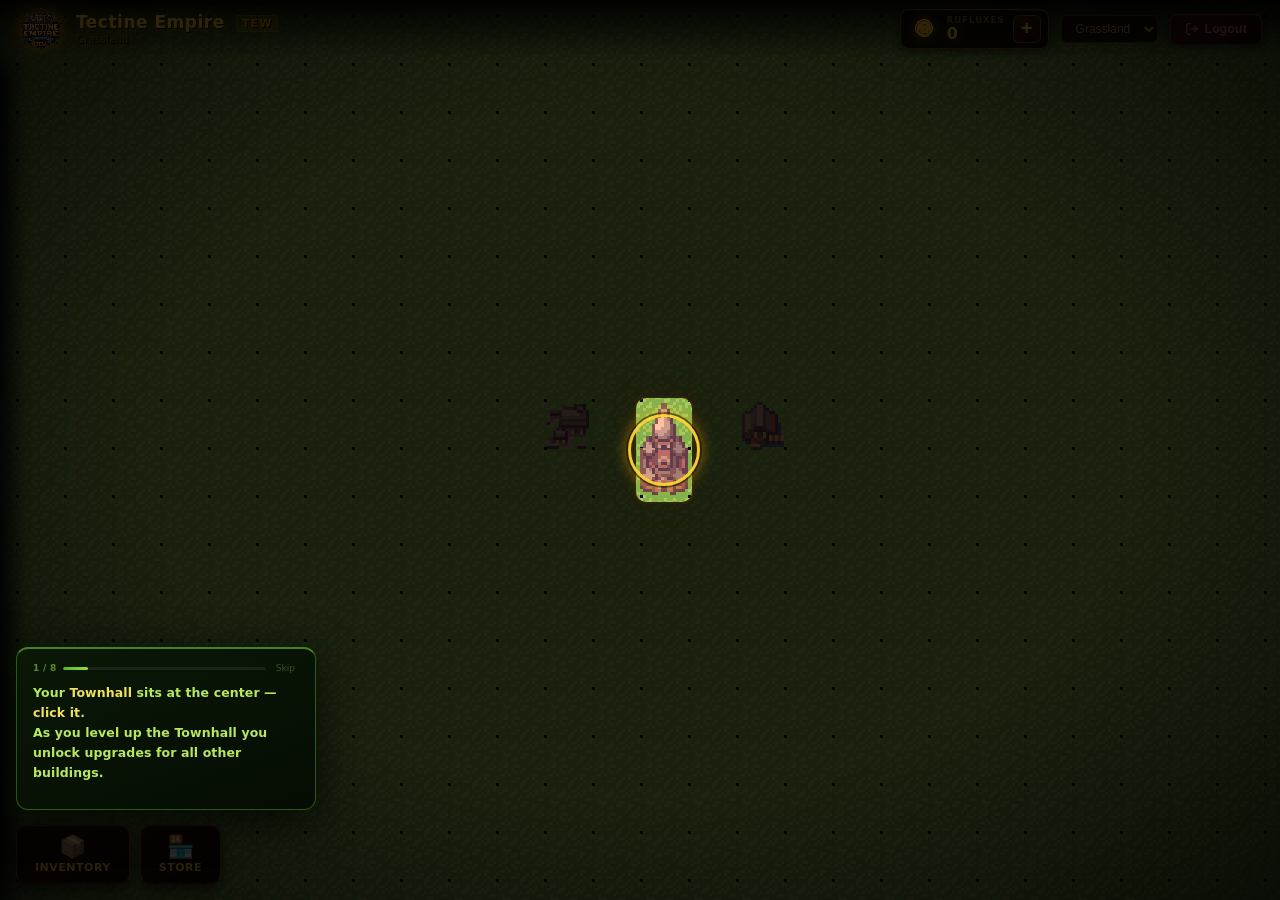
==== commit 1c79e38a: "Added animation to troops and fixed bugs and tutorial" ====
--- a/game.html
+++ b/game.html
@@ -5,7 +5,7 @@
   <meta name="viewport" content="width=device-width, initial-scale=1.0">
   <title>Tectine Empire</title>
   <link rel="icon" type="image/png" href="Assets/Logo.png">
-  <link rel="stylesheet" href="src/style.css">
+  <link rel="stylesheet" href="src/style.css?v=2">
   <!-- Auth is enforced server-side. If this page loaded, the user is authenticated. -->
 </head>
 <body>
@@ -392,6 +392,11 @@
     </div>
   </div>
 
+  <!-- Tutorial blocker — covers everything when only a specific button should work -->
+  <div id="tut-blocker" class="tut-blocker"></div>
+  <!-- Tutorial spotlight — transparent hole with dark surround that focuses attention -->
+  <div id="tut-spotlight" class="tut-spotlight"></div>
+
   <!-- Tutorial map pointer — tracks a world tile each frame -->
   <div id="tut-map-pointer" class="tut-map-pointer" style="display:none"></div>
 
@@ -427,7 +432,7 @@
     <button id="uip-buy-btn" class="uip-buy-btn"></button>
   </div>
 
-  <script type="module" src="src/main.js?v=24"></script>
+  <script type="module" src="src/main.js?v=33"></script>
 
   <script type="module">
     import { auth, economy, worldApi } from './src/api.js';
--- a/src/style.css
+++ b/src/style.css
@@ -2300,6 +2300,16 @@
   pointer-events: none;
   z-index: 1;
 }
+.recruit-btn-cap {
+  background: linear-gradient(135deg, #1a3a5a, #0d1e36);
+  border: 1px solid #2a6aaa;
+  border-radius: 4px;
+  font-size: 9px;
+  font-weight: 800;
+  color: #60a8e0;
+  padding: 1px 4px;
+  margin-left: 3px;
+}
 
 /* ── Tutorial overlay ────────────────────────────────────────────────── */
 .tutorial-overlay {
@@ -2514,6 +2524,50 @@
 }
 
 /* ── Step-by-step Tutorial Guide Card ───────────────────────────────── */
+/* ── Tutorial blocker — blocks clicks except where the step needs ──────── */
+.tut-blocker {
+  position: fixed;
+  inset: 0;
+  z-index: 205;
+  background: transparent;
+  pointer-events: all;
+  display: none;
+}
+.tut-blocker.active { display: block; }
+
+/* Entity panel raised above the blocker + only recruit button interactive */
+.entity-panel.tut-recruit-only {
+  z-index: 215 !important;
+}
+.entity-panel.tut-recruit-only > * {
+  pointer-events: none !important;
+}
+.entity-panel.tut-recruit-only #ep-recruit {
+  pointer-events: auto !important;
+}
+
+/* ── Tutorial spotlight — transparent cutout with dark surround ─────── */
+.tut-spotlight {
+  position: fixed;
+  display: none;
+  pointer-events: none;
+  z-index: 206;
+  border-radius: 10px;
+  box-shadow:
+    0 0 0 9999px rgba(0,0,0,.82),
+    0 0 0 2px rgba(255,200,40,.75),
+    0 0 22px 6px rgba(255,160,0,.35);
+  transition: left .25s ease, top .25s ease, width .25s ease, height .25s ease;
+}
+.tut-spotlight.active { display: block; }
+
+/* RF counter glow when tutorial grants funds */
+@keyframes tut-rf-pulse {
+  0%,100% { color: #f5c830; text-shadow: none; }
+  50%     { color: #ffe878; text-shadow: 0 0 10px rgba(255,230,60,.9); }
+}
+.tut-rf-animating { animation: tut-rf-pulse .12s ease-in-out infinite; }
+
 .tut-guide {
   position: fixed;
   bottom: 90px;
@@ -2524,7 +2578,7 @@
   border-top: 2px solid rgba(140,240,70,.5);
   border-radius: 12px;
   padding: 12px 16px 14px;
-  z-index: 150;
+  z-index: 210;
   box-shadow: 0 8px 40px rgba(0,0,0,.85), 0 0 24px rgba(60,160,20,.1);
   opacity: 0;
   pointer-events: none;
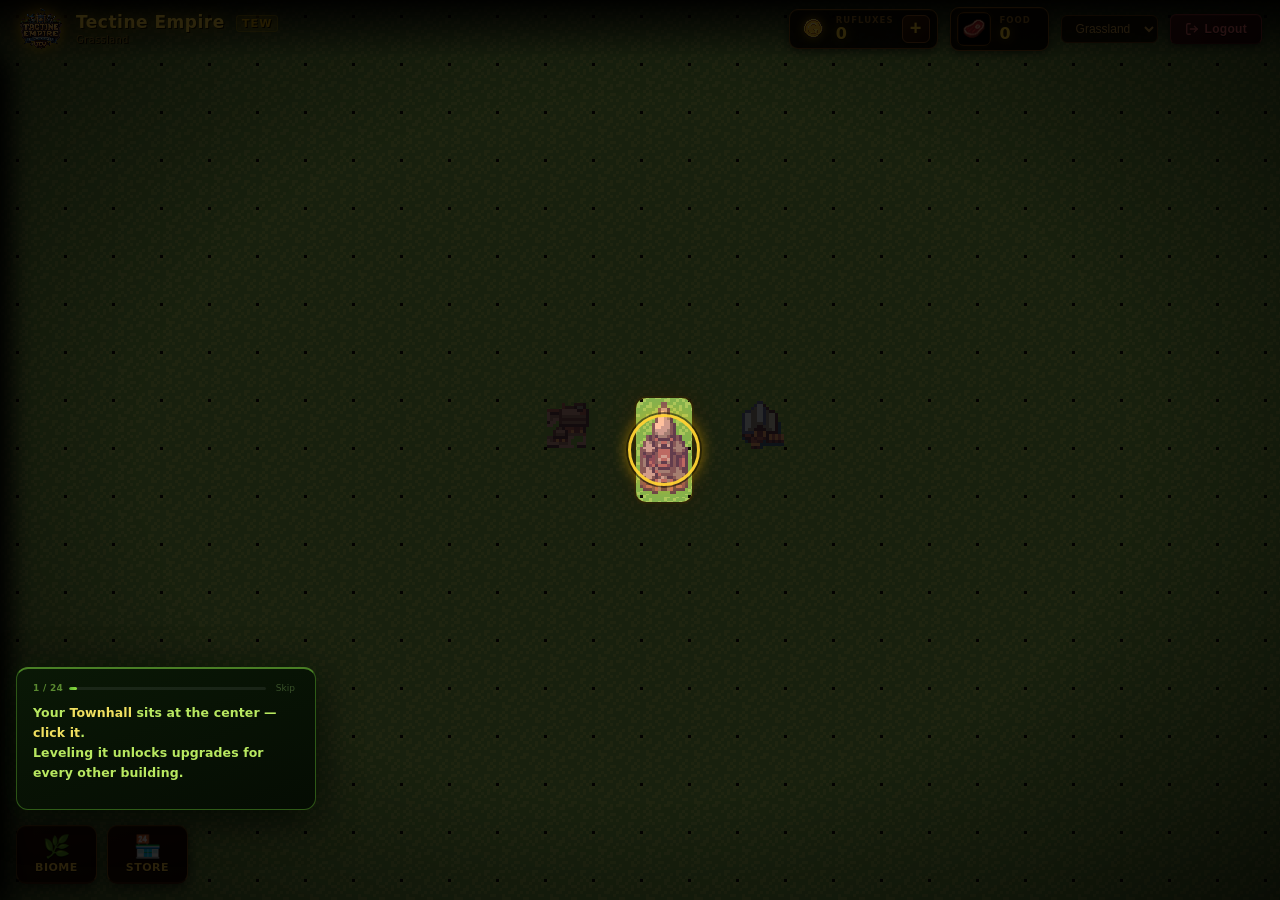
==== commit 53fe8d72: "Added for deploy to raspberrypi" ====
--- a/game.html
+++ b/game.html
@@ -5,7 +5,7 @@
   <meta name="viewport" content="width=device-width, initial-scale=1.0">
   <title>Tectine Empire</title>
   <link rel="icon" type="image/png" href="Assets/Logo.png">
-  <link rel="stylesheet" href="src/style.css?v=2">
+  <link rel="stylesheet" href="src/style.css?v=13">
   <!-- Auth is enforced server-side. If this page loaded, the user is authenticated. -->
 </head>
 <body>
@@ -30,6 +30,17 @@
         <span id="ruflux-count" class="ruflux-hud-amount">0</span>
       </div>
       <button id="btn-ruflux-add" class="ruflux-add-btn" title="Get more Rufluxes">+</button>
+    </div>
+
+    <!-- Food resource widget -->
+    <div class="food-hud" id="food-hud">
+      <div class="food-hud-icon-frame">
+        <img src="Assets/FoodIcon.png" class="food-hud-icon" alt="Food">
+      </div>
+      <div class="food-hud-info">
+        <span class="food-hud-label">Food</span>
+        <span id="food-count" class="food-hud-amount">0</span>
+      </div>
     </div>
 
     <select id="biome-sel" class="biome-sel">
@@ -68,9 +79,9 @@
     <!-- Header -->
     <div class="inv-header">
       <div class="inv-header-left">
-        <div class="inv-title-icon">⚔</div>
+        <div class="inv-title-icon">🌿</div>
         <div>
-          <div class="inv-title">Inventory</div>
+          <div class="inv-title">Biome</div>
           <div class="inv-subtitle">Your collected items</div>
         </div>
       </div>
@@ -81,31 +92,10 @@
       <button id="inv-close" class="inv-close-btn" title="Close">✕</button>
     </div>
 
-    <!-- Category tabs -->
-    <div class="inv-tabs">
-      <button class="inv-cat active" data-cat="buildings">
-        <span class="inv-tab-icon">🏰</span>
-        <span>Buildings</span>
-      </button>
-      <button class="inv-cat" data-cat="walls">
-        <span class="inv-tab-icon">🧱</span>
-        <span>Walls</span>
-      </button>
-      <button class="inv-cat" data-cat="units">
-        <span class="inv-tab-icon">⚔️</span>
-        <span>Units</span>
-      </button>
-      <button class="inv-cat" data-cat="water">
-        <span class="inv-tab-icon">💧</span>
-        <span>Water</span>
-      </button>
-    </div>
-
     <!-- How-to hint -->
     <div class="inv-hint">
-      <div class="inv-hint-row">🖱 <b>Click</b> item to arm it</div>
-      <div class="inv-hint-row">🗺 <b>Click / drag</b> on map to place</div>
-      <div class="inv-hint-row">↩ <b>Double-click</b> placed item to reclaim</div>
+      <div class="inv-hint-row">🖱 <b>Click</b> a water tile to arm it</div>
+      <div class="inv-hint-row">🗺 <b>Click</b> on map to place</div>
     </div>
 
     <!-- Item grid -->
@@ -215,8 +205,8 @@
   <!-- Bottom action buttons -->
   <div id="bottom-actions">
     <button class="action-btn" id="btn-inventory">
-      <span class="action-icon">📦</span>
-      <span class="action-label">Inventory</span>
+      <span class="action-icon">🌿</span>
+      <span class="action-label">Biome</span>
     </button>
     <button class="action-btn" id="btn-store">
       <span class="action-icon">🏪</span>
@@ -271,7 +261,60 @@
       </div>
       <div id="ep-residents-list" class="ep-res-list"></div>
     </div>
+    <!-- Fields Land worker assignment -->
+    <button id="ep-assign-farmer" class="ep-assign-btn" style="display:none">🌾 Assign Farmer</button>
+    <div id="ep-field-workers" class="ep-field-workers" style="display:none">
+      <div class="ep-fw-header">
+        <span class="ep-fw-title">👷 Working Farmers</span>
+      </div>
+      <div id="ep-field-workers-list" class="ep-res-list"></div>
+    </div>
+    <!-- Windmill assign-field section -->
+    <div id="ep-windmill-section" class="ep-windmill-section" style="display:none">
+      <div class="ep-windmill-bar-wrap">
+        <div class="ep-windmill-bar-header">
+          <span class="ep-windmill-bar-label">⚙ Processing</span>
+          <span id="ep-windmill-pct" class="ep-windmill-pct">0%</span>
+        </div>
+        <div class="ep-windmill-bar-track">
+          <div id="ep-windmill-bar-fill" class="ep-windmill-bar-fill" style="width:0%"></div>
+        </div>
+      </div>
+      <button id="ep-assign-field" class="ep-assign-btn">🌾 Assign Field</button>
+      <div id="ep-windmill-fields" class="ep-field-workers">
+        <div class="ep-fw-header">
+          <span class="ep-fw-title">🌾 Assigned Fields</span>
+        </div>
+        <div id="ep-windmill-fields-list" class="ep-res-list"></div>
+      </div>
+    </div>
     <div class="ep-stats-placeholder">— stats coming soon —</div>
+  </div>
+
+  <!-- Assign Farmer popup -->
+  <div id="assign-overlay" class="assign-overlay" style="display:none"></div>
+  <div id="assign-popup" class="assign-popup" style="display:none">
+    <div class="assign-popup-header">
+      <div>
+        <div class="assign-popup-title">🌾 Assign Farmer</div>
+        <div class="assign-popup-sub">0/1 farmers assigned</div>
+      </div>
+      <button id="assign-close" class="assign-close-btn">✕</button>
+    </div>
+    <div id="assign-list" class="assign-list"></div>
+  </div>
+
+  <!-- Windmill assign-field popup -->
+  <div id="windmill-assign-overlay" class="assign-overlay" style="display:none"></div>
+  <div id="windmill-assign-popup" class="assign-popup" style="display:none">
+    <div class="assign-popup-header">
+      <div>
+        <div class="assign-popup-title">⚙ Assign Fields Land</div>
+        <div class="assign-popup-sub">Select a field to supply this windmill</div>
+      </div>
+      <button id="windmill-assign-close" class="assign-close-btn">✕</button>
+    </div>
+    <div id="windmill-assign-list" class="assign-list"></div>
   </div>
 
   <!-- Unit Recruitment Panel (opened via Family House) -->
@@ -432,7 +475,7 @@
     <button id="uip-buy-btn" class="uip-buy-btn"></button>
   </div>
 
-  <script type="module" src="src/main.js?v=33"></script>
+  <script type="module" src="src/main.js?v=58"></script>
 
   <script type="module">
     import { auth, economy, worldApi } from './src/api.js';
--- a/src/style.css
+++ b/src/style.css
@@ -2524,6 +2524,275 @@
 }
 
 /* ── Step-by-step Tutorial Guide Card ───────────────────────────────── */
+/* ── Fields Land assign button ───────────────────────────────────────── */
+.ep-assign-btn {
+  width: 100%;
+  padding: 7px 0;
+  background: linear-gradient(135deg, #3e1806, #1a0900);
+  color: #f5c830;
+  border: 1px solid #7a4010;
+  border-radius: 8px;
+  font-size: 11px;
+  font-weight: 700;
+  cursor: pointer;
+  transition: all .12s;
+  text-shadow: 0 0 8px rgba(240,180,0,.3);
+}
+.ep-assign-btn:hover {
+  background: linear-gradient(135deg, #5a2a10, #2e1206);
+  border-color: #c08030;
+  box-shadow: 0 0 10px rgba(200,130,0,.2);
+  color: #ffd84a;
+}
+.ep-field-workers { width: 100%; }
+.ep-fw-header {
+  display: flex;
+  justify-content: space-between;
+  align-items: center;
+  margin-bottom: 4px;
+}
+.ep-fw-title { font-size: 10px; color: #c09040; font-weight: 700; letter-spacing: .2px; }
+
+/* ── Assign Farmer popup — RPG character roster ──────────────────────── */
+.assign-overlay {
+  position: fixed; inset: 0;
+  background: rgba(0,0,0,.80);
+  backdrop-filter: blur(4px);
+  z-index: 300;
+}
+.assign-popup {
+  position: fixed;
+  top: 50%; left: 50%;
+  transform: translate(-50%, -50%);
+  width: 540px;
+  max-height: 560px;
+  background: linear-gradient(165deg, #130900 0%, #0a0400 55%, #110700 100%);
+  border: 1px solid #9a5e18;
+  border-radius: 16px;
+  z-index: 301;
+  display: flex;
+  flex-direction: column;
+  overflow: hidden;
+  box-shadow:
+    0 28px 90px rgba(0,0,0,.92),
+    0 0 80px rgba(200,110,0,.1),
+    inset 0 1px 0 rgba(255,200,0,.07);
+}
+.assign-popup-header {
+  display: flex;
+  align-items: center;
+  justify-content: space-between;
+  padding: 20px 22px 16px;
+  background: rgba(255,180,0,.025);
+  border-bottom: 1px solid rgba(200,110,0,.18);
+  gap: 12px;
+}
+.assign-popup-title {
+  font-size: 20px;
+  font-weight: 900;
+  color: #f5c830;
+  letter-spacing: .6px;
+  text-shadow: 0 0 24px rgba(240,180,0,.55), 0 1px 2px #000;
+}
+.assign-popup-sub {
+  font-size: 11px;
+  color: #9a6830;
+  margin-top: 3px;
+  letter-spacing: .3px;
+}
+.assign-close-btn {
+  width: 34px; height: 34px;
+  display: flex; align-items: center; justify-content: center;
+  background: rgba(100,30,0,.45);
+  border: 1px solid #5a2a08;
+  border-radius: 8px;
+  color: #a06838;
+  cursor: pointer;
+  font-size: 15px;
+  transition: all .12s;
+  flex-shrink: 0;
+}
+.assign-close-btn:hover {
+  background: rgba(190,60,0,.5);
+  color: #f0a040;
+  border-color: #c06020;
+}
+
+.assign-list {
+  overflow-y: auto;
+  scrollbar-width: thin;
+  scrollbar-color: #6a3a14 transparent;
+  padding: 18px 20px 16px;
+  display: flex;
+  flex-wrap: wrap;
+  gap: 14px;
+  justify-content: flex-start;
+  align-content: flex-start;
+}
+.assign-list::-webkit-scrollbar { width: 5px; }
+.assign-list::-webkit-scrollbar-thumb { background: #6a3a14; border-radius: 4px; }
+
+/* ── Character card ─── */
+.assign-card {
+  display: flex;
+  flex-direction: column;
+  align-items: center;
+  gap: 7px;
+  width: 118px;
+  padding: 14px 10px 12px;
+  background: linear-gradient(160deg, rgba(40,18,4,.95), rgba(18,7,1,.95));
+  border: 1px solid #4a2208;
+  border-radius: 13px;
+  position: relative;
+  transition: border-color .14s, transform .14s, box-shadow .14s;
+  cursor: default;
+}
+.assign-card:hover {
+  border-color: #c08030;
+  transform: translateY(-3px);
+  box-shadow: 0 10px 28px rgba(0,0,0,.65), 0 0 20px rgba(200,130,0,.15);
+}
+.assign-card-active {
+  background: linear-gradient(160deg, rgba(58,26,4,.95), rgba(28,10,1,.95));
+  border-color: #d09020 !important;
+  box-shadow: 0 0 24px rgba(220,150,0,.25), inset 0 0 12px rgba(200,120,0,.06) !important;
+}
+.assign-card-active::before {
+  content: '';
+  position: absolute;
+  inset: -1px;
+  border-radius: 13px;
+  border: 1px solid rgba(240,180,0,.25);
+  pointer-events: none;
+}
+.assign-card-dim { opacity: .32; pointer-events: none; }
+
+/* Portrait frame */
+.assign-portrait-wrap {
+  position: relative;
+  width: 76px; height: 76px;
+}
+.assign-portrait {
+  width: 76px; height: 76px;
+  border-radius: 10px;
+  image-rendering: pixelated;
+  display: block;
+  border: 2px solid rgba(154,94,24,.5);
+  background: #0a0400;
+  box-shadow: inset 0 -3px 10px rgba(0,0,0,.6), 0 2px 8px rgba(0,0,0,.5);
+}
+.assign-card-active .assign-portrait {
+  border-color: rgba(220,160,20,.75);
+  box-shadow: inset 0 -3px 8px rgba(0,0,0,.4), 0 0 16px rgba(200,140,0,.35);
+}
+
+/* Status badge */
+.assign-status-badge {
+  position: absolute;
+  bottom: -6px; left: 50%;
+  transform: translateX(-50%);
+  font-size: 8.5px;
+  font-weight: 800;
+  padding: 2px 9px;
+  border-radius: 8px;
+  white-space: nowrap;
+  letter-spacing: .3px;
+}
+.badge-working {
+  background: linear-gradient(135deg, #3a1e04, #1e0c02);
+  color: #f5c830;
+  border: 1px solid rgba(200,130,20,.6);
+  box-shadow: 0 0 8px rgba(200,130,0,.3);
+}
+.badge-free {
+  background: linear-gradient(135deg, #0a2060, #061230);
+  color: #80c8ff;
+  border: 1px solid rgba(50,130,220,.4);
+}
+.badge-busy {
+  background: linear-gradient(135deg, #4a1e00, #281000);
+  color: #f09850;
+  border: 1px solid rgba(200,100,20,.45);
+}
+
+.assign-card-name {
+  font-size: 11px;
+  font-weight: 800;
+  color: #d4a050;
+  text-align: center;
+  line-height: 1.25;
+  margin-top: 5px;
+  letter-spacing: .2px;
+  text-shadow: 0 0 8px rgba(200,140,0,.2);
+}
+
+.assign-card-btn {
+  width: 100%;
+  padding: 5px 0;
+  background: linear-gradient(135deg, #4a2208, #281004);
+  color: #f5c830;
+  border: 1px solid rgba(190,110,20,.6);
+  border-bottom: 2px solid rgba(80,30,4,.8);
+  border-radius: 7px;
+  font-size: 10px;
+  font-weight: 800;
+  letter-spacing: .3px;
+  cursor: pointer;
+  transition: all .12s;
+  text-shadow: 0 0 6px rgba(240,180,0,.3);
+}
+.assign-card-btn:hover {
+  background: linear-gradient(135deg, #6a3210, #3e1a06);
+  border-color: #c08030;
+  box-shadow: 0 0 10px rgba(200,130,0,.2);
+}
+.assign-card-btn:disabled { opacity: .3; cursor: not-allowed; }
+.assign-card-btn-remove {
+  background: linear-gradient(135deg, #4a1804, #220a02);
+  color: #e89050;
+  border-color: rgba(200,90,20,.45);
+  border-bottom-color: rgba(100,30,5,.8);
+  text-shadow: none;
+}
+.assign-card-btn-remove:hover {
+  background: linear-gradient(135deg, #7a2a08, #4a1804);
+  border-color: #e89050;
+  box-shadow: 0 0 10px rgba(200,80,20,.2);
+}
+
+.assign-empty {
+  font-size: 12px;
+  color: #6a4020;
+  text-align: center;
+  padding: 32px 20px;
+  line-height: 2;
+  width: 100%;
+  font-style: italic;
+}
+
+/* ── Wheat harvest particle (position + animation driven by JS each frame) */
+.wheat-particle {
+  position: fixed;
+  width: 24px;
+  height: 24px;
+  pointer-events: none;
+  z-index: 13;
+  image-rendering: pixelated;
+  filter: drop-shadow(0 0 4px rgba(240,200,0,.6));
+  will-change: transform, opacity, left, top;
+}
+
+/* ── Tutorial assign-only lock (keeps entity panel above blocker, only assign btn works) */
+.entity-panel.tut-assign-only {
+  z-index: 215 !important;
+}
+.entity-panel.tut-assign-only > * {
+  pointer-events: none !important;
+}
+.entity-panel.tut-assign-only #ep-assign-farmer {
+  pointer-events: auto !important;
+}
+
 /* ── Tutorial blocker — blocks clicks except where the step needs ──────── */
 .tut-blocker {
   position: fixed;
@@ -2821,3 +3090,107 @@
   background: linear-gradient(135deg, #3a3010, #201c08);
   border-color: #5a5020; color: #908040;
 }
+
+/* ── Food resource HUD ────────────────────────────────────────────────── */
+.food-hud {
+  display: flex;
+  align-items: center;
+  gap: 9px;
+  background: linear-gradient(135deg, rgba(14,7,0,.92), rgba(8,3,0,.92));
+  border: 1px solid #7a4a14;
+  border-radius: 9px;
+  padding: 4px 12px 4px 6px;
+  box-shadow: 0 2px 10px rgba(0,0,0,.55), inset 0 1px 0 rgba(255,200,0,.07);
+  flex-shrink: 0;
+}
+.food-hud-icon-frame {
+  width: 34px; height: 34px;
+  border-radius: 7px;
+  background: linear-gradient(160deg, rgba(60,30,0,.8), rgba(20,8,0,.9));
+  border: 1px solid #6a3a0a;
+  box-shadow: inset 0 1px 4px rgba(0,0,0,.6), 0 0 8px rgba(200,130,0,.12);
+  display: flex;
+  align-items: center;
+  justify-content: center;
+  overflow: hidden;
+  flex-shrink: 0;
+}
+.food-hud-icon {
+  width: 30px; height: 30px;
+  object-fit: cover;
+  image-rendering: auto;
+  display: block;
+}
+.food-hud-info {
+  display: flex;
+  flex-direction: column;
+  line-height: 1.1;
+}
+.food-hud-label {
+  font-size: 8.5px;
+  font-weight: 700;
+  color: #8a6020;
+  text-transform: uppercase;
+  letter-spacing: 1px;
+}
+.food-hud-amount {
+  font-size: 16px;
+  font-weight: 800;
+  color: #f5c830;
+  text-shadow: 0 0 12px rgba(240,180,0,.5), 0 1px 0 #000;
+  letter-spacing: .3px;
+  min-width: 36px;
+}
+
+/* ── Windmill entity panel section ───────────────────────────────────── */
+.ep-windmill-section { width: 100%; }
+.ep-windmill-bar-wrap { width: 100%; margin-bottom: 6px; }
+.ep-windmill-bar-header {
+  display: flex; justify-content: space-between; align-items: center;
+  margin-bottom: 3px;
+}
+.ep-windmill-bar-label { font-size: 10px; color: #c09040; font-weight: 700; }
+.ep-windmill-pct { font-size: 10px; color: #f5c830; font-weight: 800; }
+.ep-windmill-bar-track {
+  width: 100%; height: 8px;
+  background: rgba(0,0,0,.4);
+  border: 1px solid rgba(180,120,20,.3);
+  border-radius: 4px;
+  overflow: hidden;
+}
+.ep-windmill-bar-fill {
+  height: 100%;
+  background: linear-gradient(90deg, #8a4010, #f5c830, #ffe060);
+  border-radius: 4px;
+  transition: width .15s linear;
+  box-shadow: 0 0 6px rgba(200,160,0,.5);
+}
+
+/* ── Windmill canvas progress-bar overlays ────────────────────────────── */
+.windmill-bar-overlay {
+  position: fixed;
+  pointer-events: none;
+  z-index: 14;
+  height: 5px;
+  border-radius: 3px;
+  background: rgba(0,0,0,.55);
+  border: 1px solid rgba(180,120,20,.4);
+  overflow: hidden;
+}
+.windmill-bar-overlay-fill {
+  height: 100%;
+  background: linear-gradient(90deg, #c07020, #f5c830);
+  border-radius: 3px;
+  box-shadow: 0 0 4px rgba(200,160,0,.6);
+}
+
+/* ── Food harvest particle ───────────────────────────────────────────── */
+.food-particle {
+  position: fixed;
+  width: 28px; height: 28px;
+  pointer-events: none;
+  z-index: 14;
+  image-rendering: pixelated;
+  filter: drop-shadow(0 0 5px rgba(80,200,40,.6));
+  will-change: transform, opacity, left, top;
+}
